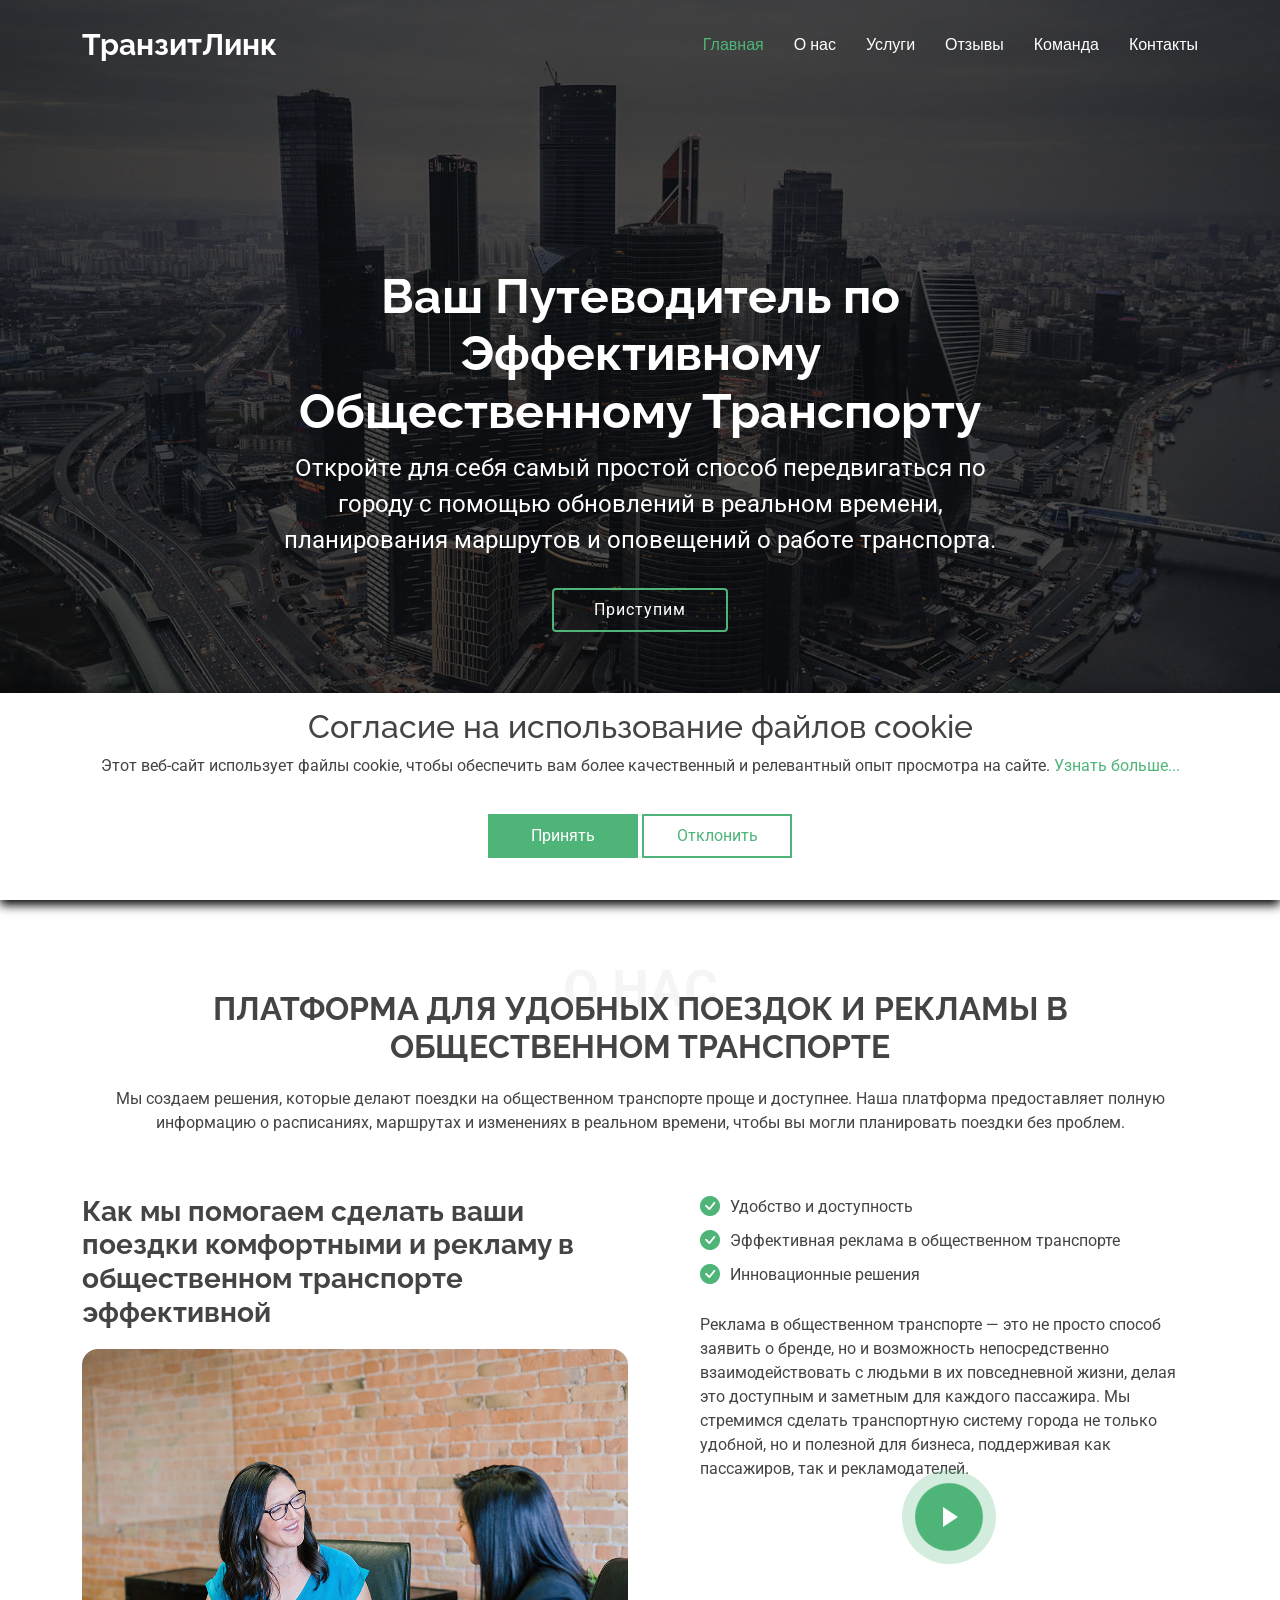
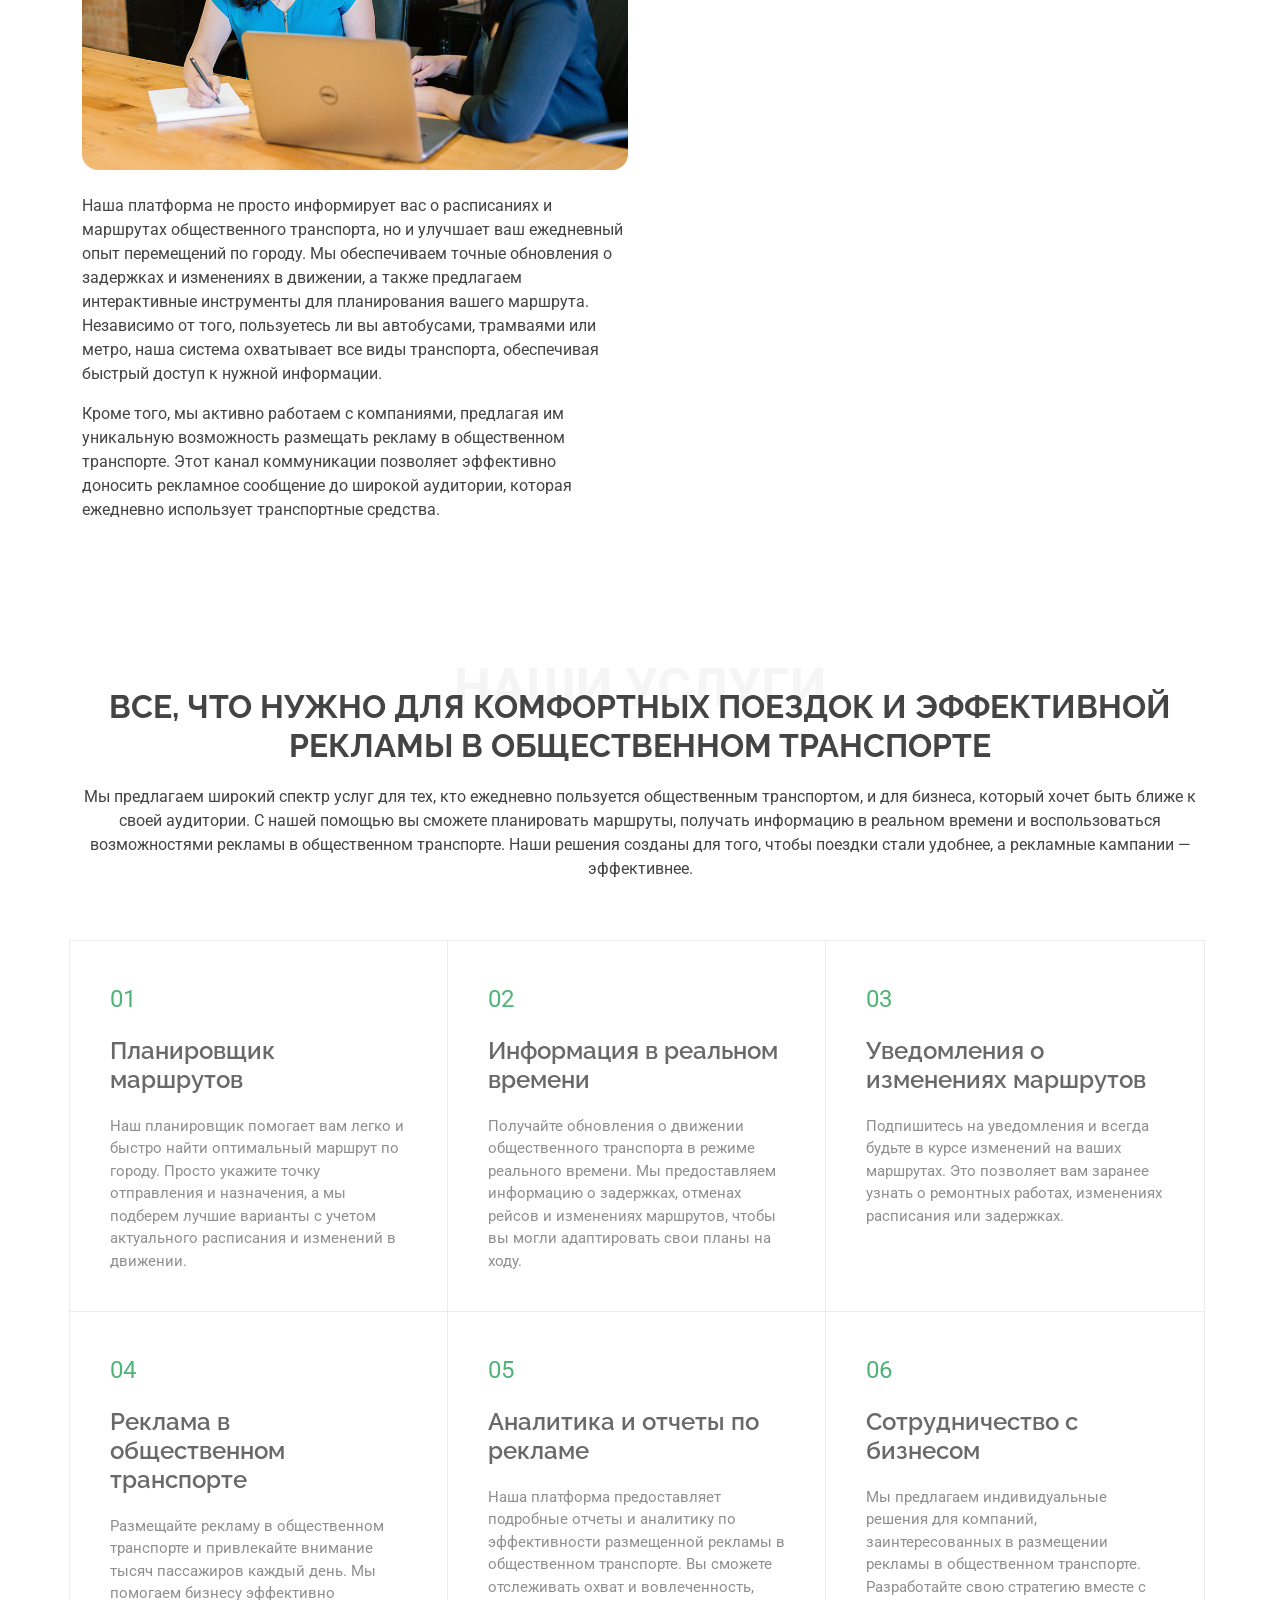
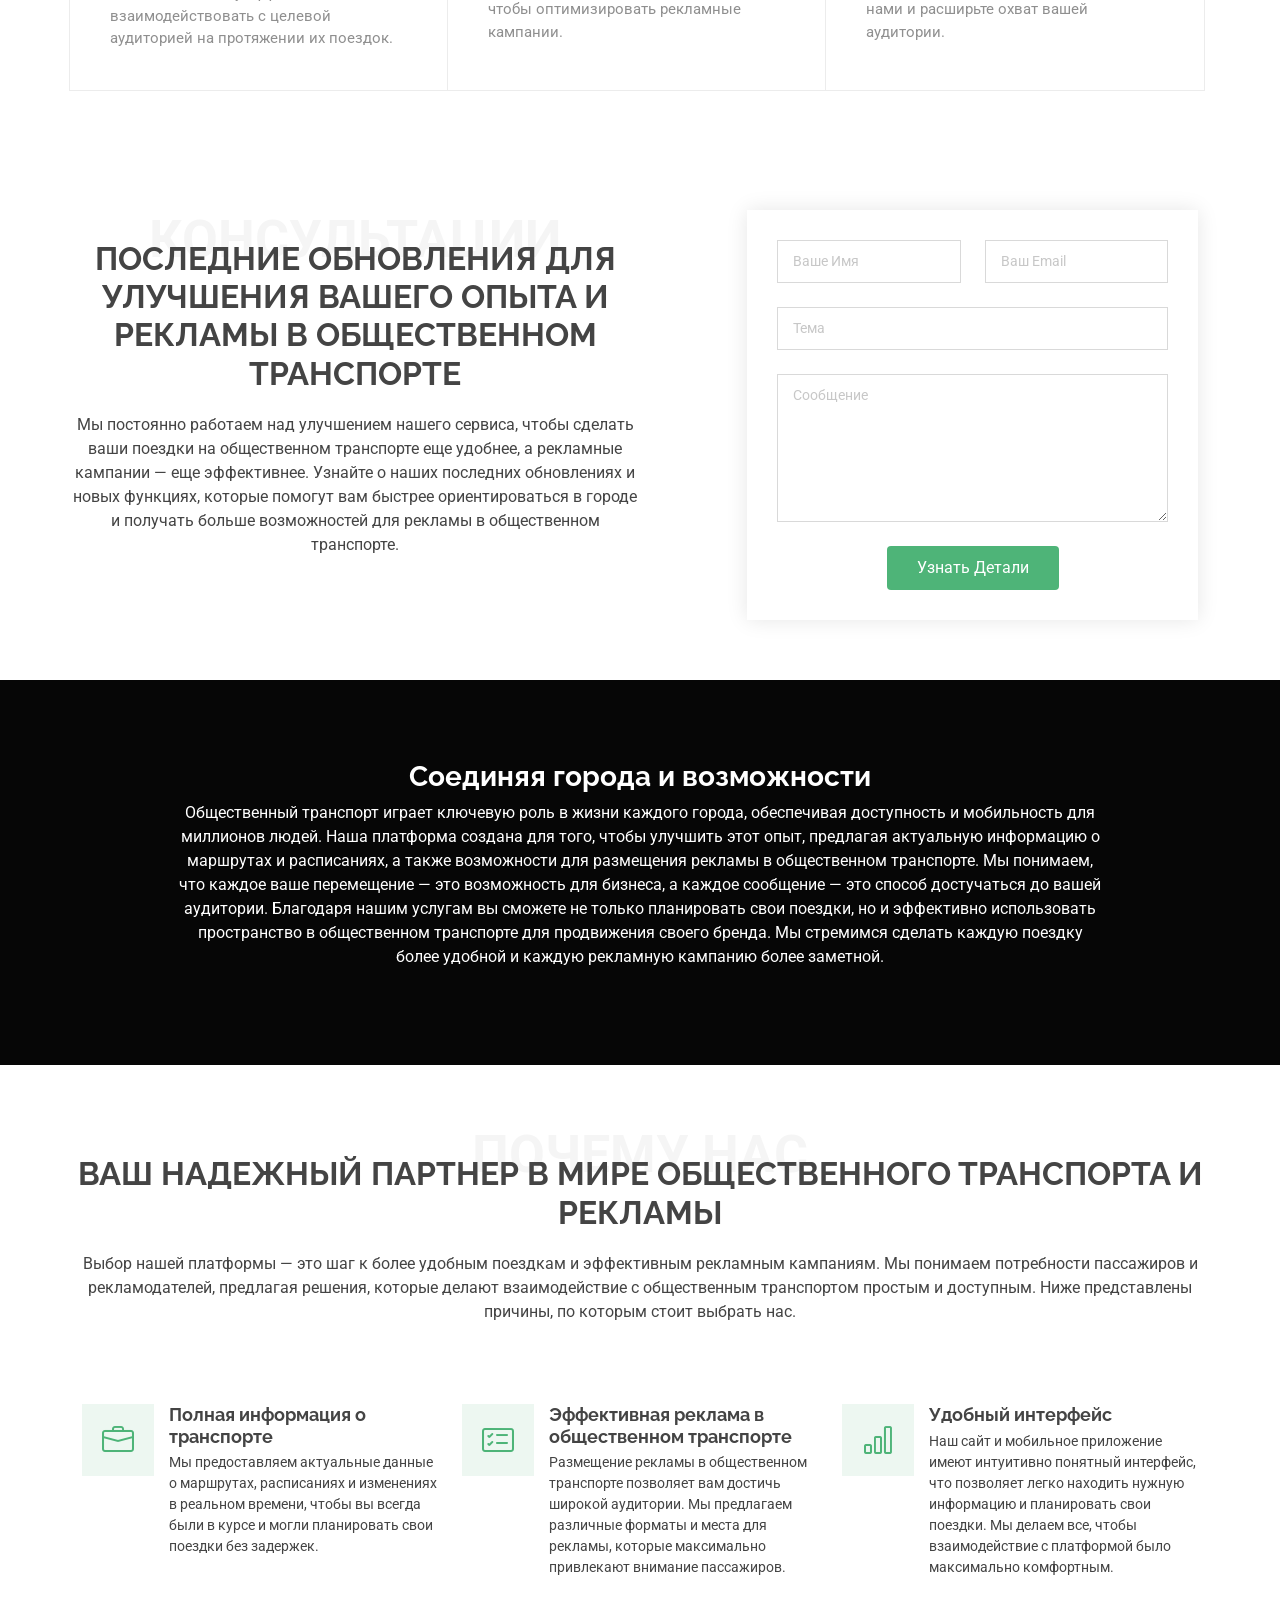
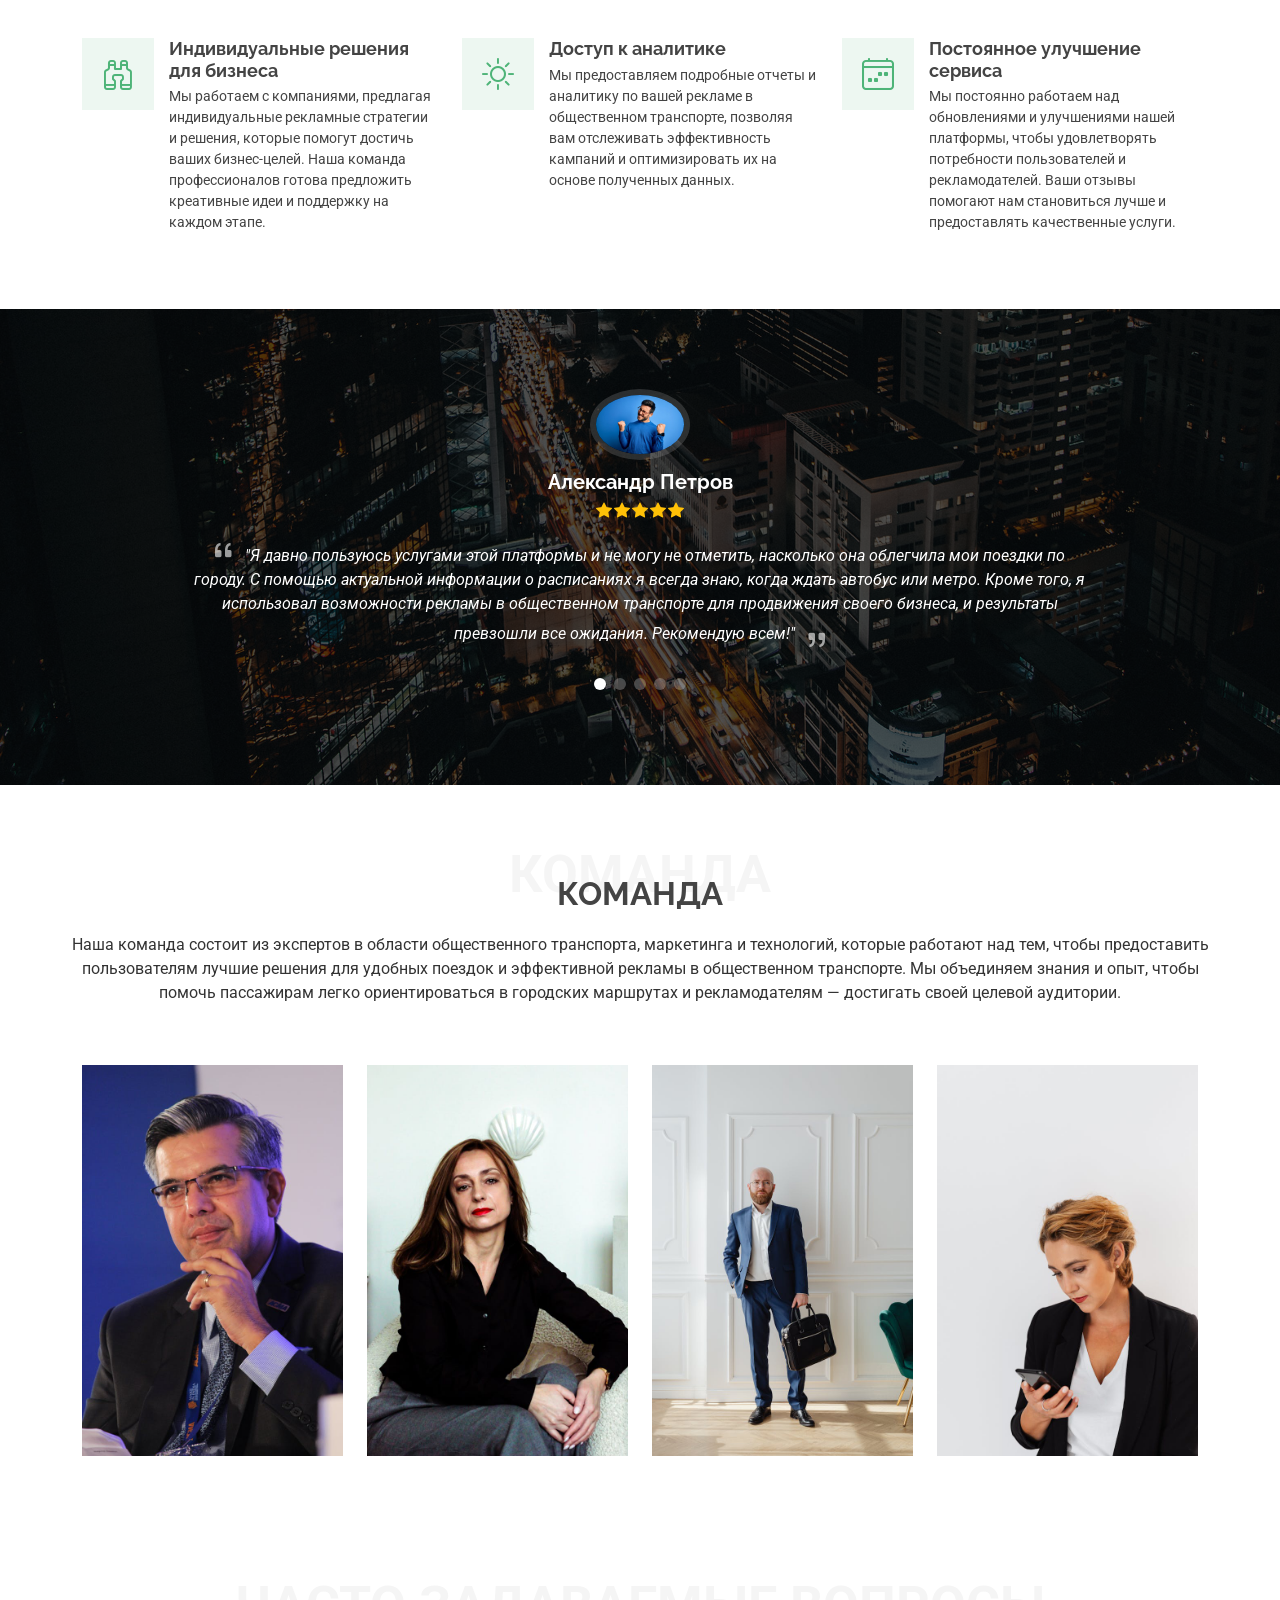
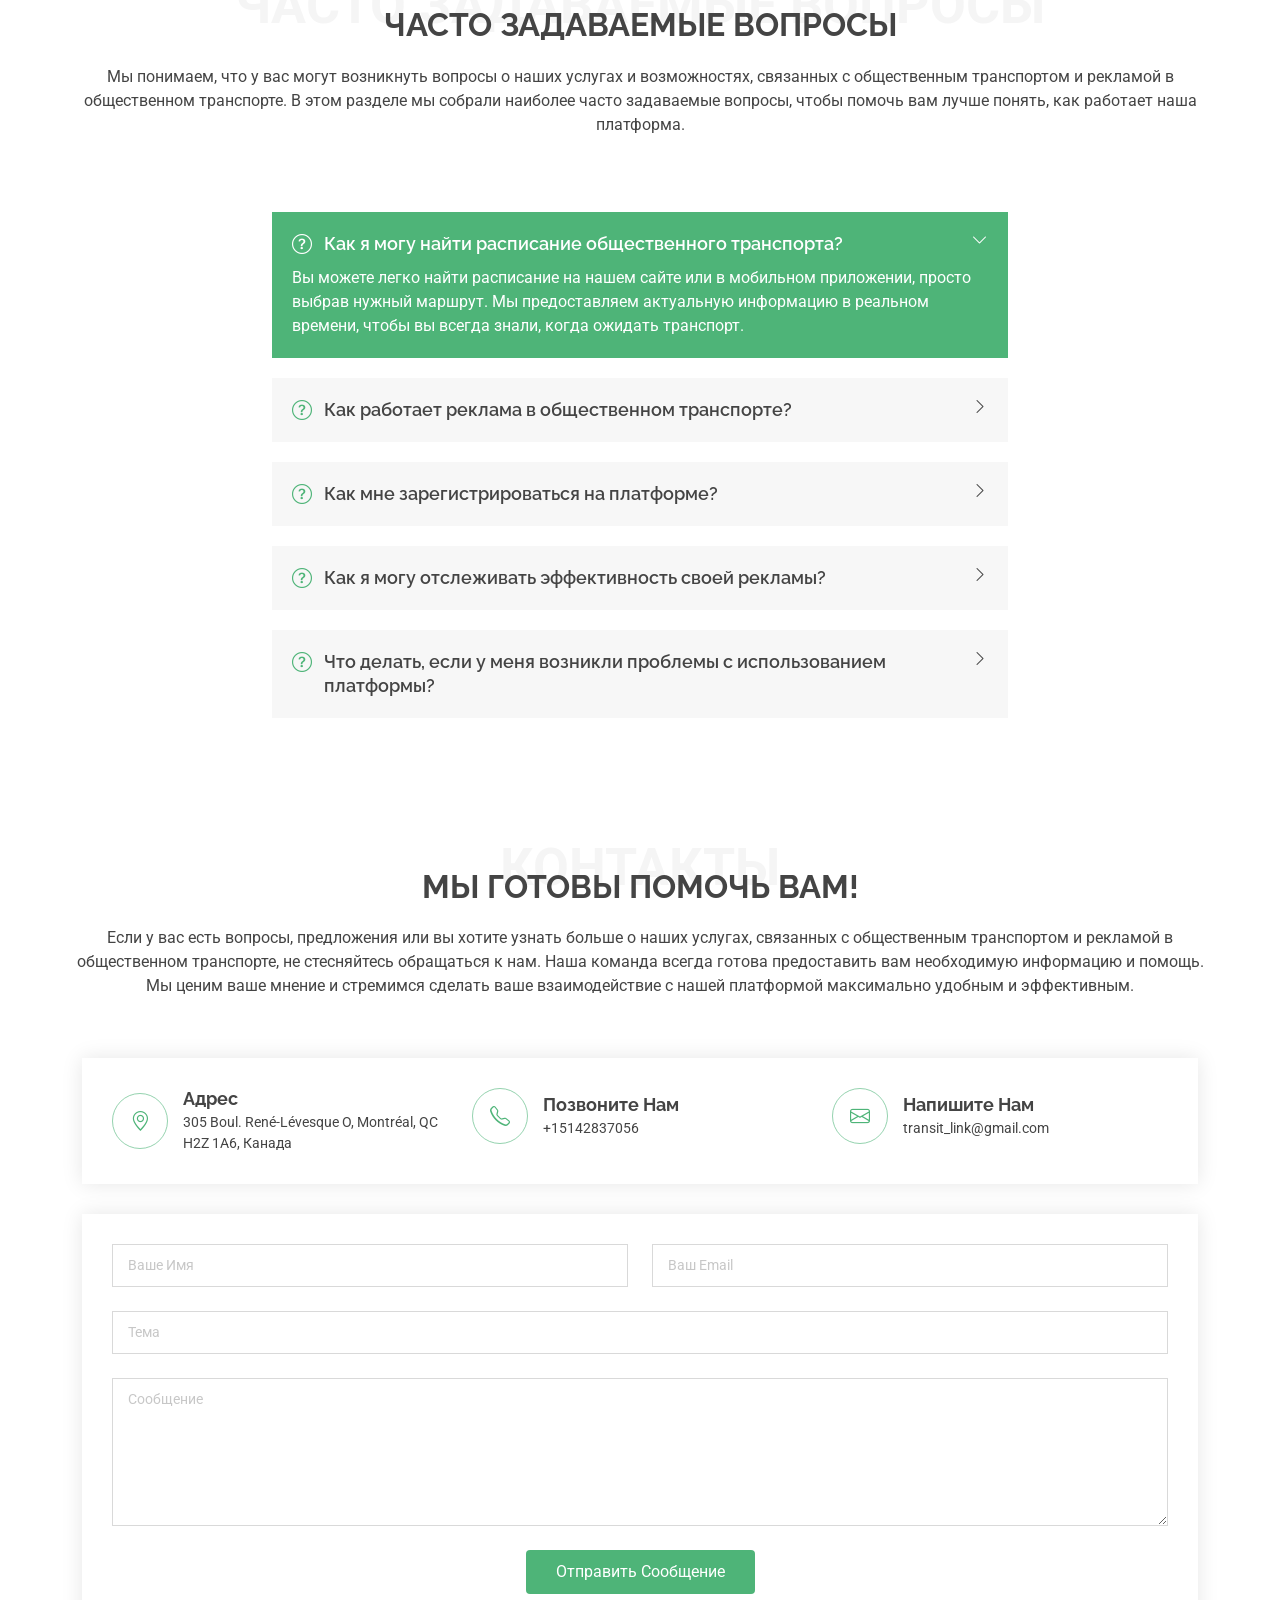
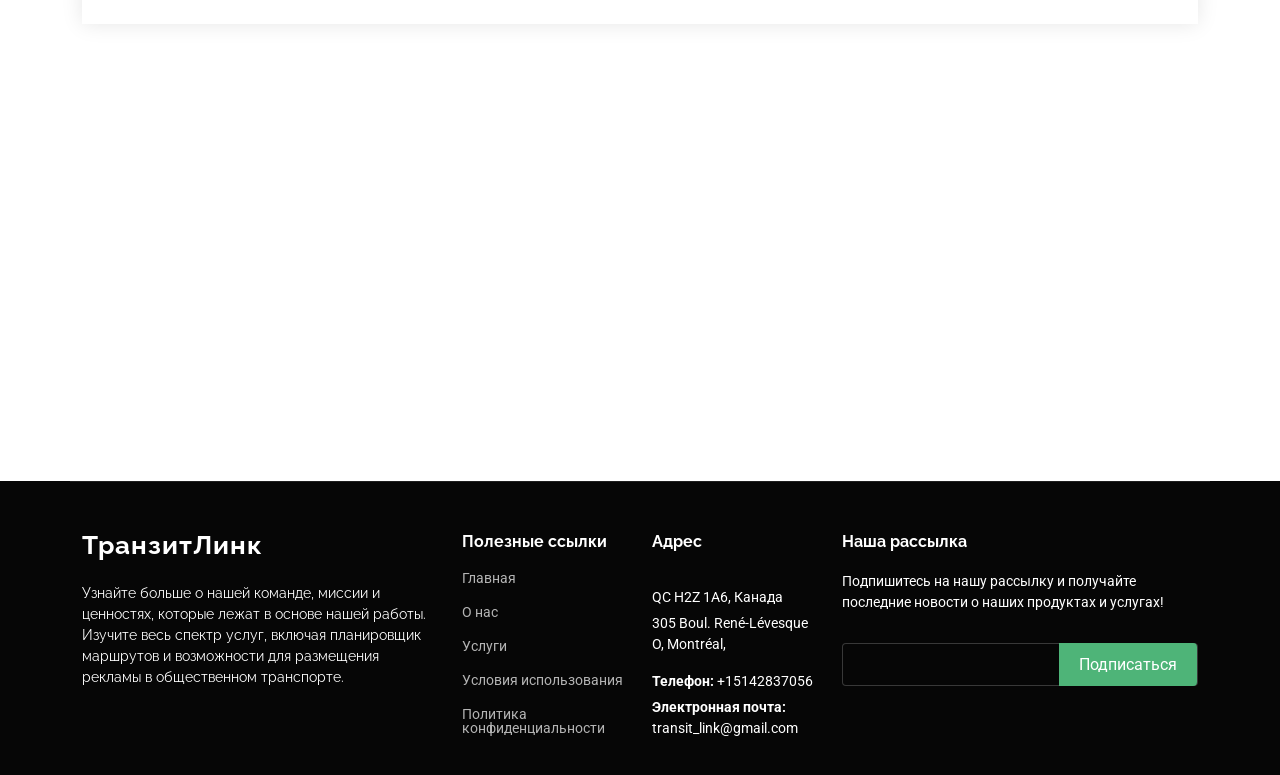
==== index.html @ cc1127ec "WIP" ====
<!DOCTYPE html>
<html lang="en">
    <head>
        <meta charset="utf-8" />
        <meta content="width=device-width, initial-scale=1.0" name="viewport" />
        <title>ТранзитЛинк</title>
        <meta name="description" content="" />
        <meta name="keywords" content="" />

        <!-- Favicons -->
        <link href="assets/img/favicon.png" rel="icon" />
        <link href="assets/img/apple-touch-icon.png" rel="apple-touch-icon" />

        <!-- Fonts -->
        <link href="https://fonts.googleapis.com" rel="preconnect" />
        <link href="https://fonts.gstatic.com" rel="preconnect" crossorigin />
        <link
            href="https://fonts.googleapis.com/css2?family=Roboto:ital,wght@0,100;0,300;0,400;0,500;0,700;0,900;1,100;1,300;1,400;1,500;1,700;1,900&family=Poppins:ital,wght@0,100;0,200;0,300;0,400;0,500;0,600;0,700;0,800;0,900;1,100;1,200;1,300;1,400;1,500;1,600;1,700;1,800;1,900&family=Raleway:ital,wght@0,100;0,200;0,300;0,400;0,500;0,600;0,700;0,800;0,900;1,100;1,200;1,300;1,400;1,500;1,600;1,700;1,800;1,900&display=swap"
            rel="stylesheet"
        />

        <!-- Vendor CSS Files -->
        <link
            href="assets/vendor/bootstrap/css/bootstrap.min.css"
            rel="stylesheet"
        />
        <link
            href="assets/vendor/bootstrap-icons/bootstrap-icons.css"
            rel="stylesheet"
        />
        <link href="assets/vendor/aos/aos.css" rel="stylesheet" />
        <link
            href="assets/vendor/glightbox/css/glightbox.min.css"
            rel="stylesheet"
        />
        <link
            href="assets/vendor/swiper/swiper-bundle.min.css"
            rel="stylesheet"
        />

        <!-- Main CSS File -->
        <link href="assets/css/main.css" rel="stylesheet" />
    </head>

    <body class="index-page">
        <header id="header" class="header d-flex align-items-center fixed-top">
            <div
                class="container-fluid container-xl position-relative d-flex align-items-center justify-content-between"
            >
                <a href="index.html" class="logo d-flex align-items-center">
                    <!-- Uncomment the line below if you also wish to use an image logo -->
                    <!-- <img src="assets/img/logo.png" alt=""> -->
                    <h1 class="sitename">ТранзитЛинк</h1>
                </a>

                <nav id="navmenu" class="navmenu">
                    <ul>
                        <li><a href="#hero" class="active">Главная</a></li>
                        <li><a href="#about">О нас</a></li>
                        <li><a href="#services">Услуги</a></li>
                        <li><a href="#testimonials">Отзывы</a></li>
                        <li><a href="#team">Команда</a></li>
                        <li><a href="#footer">Контакты</a></li>
                    </ul>
                    <i class="mobile-nav-toggle d-xl-none bi bi-list"></i>
                </nav>
            </div>
        </header>

        <main class="main">
            <!-- Hero Section -->
            <section id="hero" class="hero section dark-background">
                <img src="assets/img/hero-bg.jpg" alt="" data-aos="fade-in" />

                <div
                    class="container text-center"
                    data-aos="fade-up"
                    data-aos-delay="100"
                >
                    <div class="row justify-content-center">
                        <div class="col-lg-8">
                            <h2>
                                Ваш Путеводитель по Эффективному Общественному
                                Транспорту
                            </h2>
                            <p>
                                Откройте для себя самый простой способ
                                передвигаться по городу с помощью обновлений в
                                реальном времени, планирования маршрутов и
                                оповещений о работе транспорта.
                            </p>
                            <a href="#about" class="btn-get-started"
                                >Приступим</a
                            >
                        </div>
                    </div>
                </div>
            </section>
            <!-- /Hero Section -->

            <!-- About Section -->
            <section id="about" class="about section">
                <!-- Section Title -->
                <div class="container section-title" data-aos="fade-up">
                    <span class="description-title">О Нас</span>
                    <h2>
                        Платформа для удобных поездок и рекламы в общественном
                        транспорте
                    </h2>
                    <p>
                        Мы создаем решения, которые делают поездки на
                        общественном транспорте проще и доступнее. Наша
                        платформа предоставляет полную информацию о расписаниях,
                        маршрутах и изменениях в реальном времени, чтобы вы
                        могли планировать поездки без проблем.
                    </p>
                </div>
                <!-- End Section Title -->

                <div class="container">
                    <div class="row gy-4">
                        <div
                            class="col-lg-6"
                            data-aos="fade-up"
                            data-aos-delay="100"
                        >
                            <h3>
                                Как мы помогаем сделать ваши поездки комфортными
                                и рекламу в общественном транспорте эффективной
                            </h3>
                            <img
                                src="assets/img/about.jpg"
                                class="img-fluid rounded-4 mb-4"
                                alt=""
                            />
                            <p>
                                Наша платформа не просто информирует вас о
                                расписаниях и маршрутах общественного
                                транспорта, но и улучшает ваш ежедневный опыт
                                перемещений по городу. Мы обеспечиваем точные
                                обновления о задержках и изменениях в движении,
                                а также предлагаем интерактивные инструменты для
                                планирования вашего маршрута. Независимо от
                                того, пользуетесь ли вы автобусами, трамваями
                                или метро, наша система охватывает все виды
                                транспорта, обеспечивая быстрый доступ к нужной
                                информации.
                            </p>
                            <p>
                                Кроме того, мы активно работаем с компаниями,
                                предлагая им уникальную возможность размещать
                                рекламу в общественном транспорте. Этот канал
                                коммуникации позволяет эффективно доносить
                                рекламное сообщение до широкой аудитории,
                                которая ежедневно использует транспортные
                                средства.
                            </p>
                        </div>
                        <div
                            class="col-lg-6"
                            data-aos="fade-up"
                            data-aos-delay="250"
                        >
                            <div class="content ps-0 ps-lg-5">
                                <ul>
                                    <li>
                                        <i class="bi bi-check-circle-fill"></i>
                                        <span>Удобство и доступность </span>
                                    </li>
                                    <li>
                                        <i class="bi bi-check-circle-fill"></i>
                                        <span>
                                            Эффективная реклама в общественном
                                            транспорте
                                        </span>
                                    </li>
                                    <li>
                                        <i class="bi bi-check-circle-fill"></i>
                                        <span>Инновационные решения</span>
                                    </li>
                                </ul>
                                <p>
                                    Реклама в общественном транспорте — это не
                                    просто способ заявить о бренде, но и
                                    возможность непосредственно
                                    взаимодействовать с людьми в их повседневной
                                    жизни, делая это доступным и заметным для
                                    каждого пассажира. Мы стремимся сделать
                                    транспортную систему города не только
                                    удобной, но и полезной для бизнеса,
                                    поддерживая как пассажиров, так и
                                    рекламодателей.
                                </p>

                                <div class="position-relative mt-4">
                                    <img
                                        src="assets/img/about-2.jpg"
                                        class="img-fluid rounded-4"
                                        alt=""
                                    />
                                    <a
                                        href="https://www.youtube.com/embed/Q0G9BpP3N7g?si=OxvlJ_2SyZTdt-qA"
                                        class="glightbox pulsating-play-btn"
                                    ></a>
                                </div>
                            </div>
                        </div>
                    </div>
                </div>
            </section>
            <!-- /About Section -->

            <!-- Why Us Section -->
            <section id="why-us" class="why-us section">
                <!-- Section Title -->
                <div class="container section-title" data-aos="fade-up">
                    <span class="description-title">Наши услуги</span>
                    <h2>
                        Все, что нужно для комфортных поездок и эффективной
                        рекламы в общественном транспорте
                    </h2>
                    <p>
                        Мы предлагаем широкий спектр услуг для тех, кто
                        ежедневно пользуется общественным транспортом, и для
                        бизнеса, который хочет быть ближе к своей аудитории. С
                        нашей помощью вы сможете планировать маршруты, получать
                        информацию в реальном времени и воспользоваться
                        возможностями рекламы в общественном транспорте. Наши
                        решения созданы для того, чтобы поездки стали удобнее, а
                        рекламные кампании — эффективнее.
                    </p>
                </div>
                <!-- End Section Title -->
                <div class="container">
                    <div class="row no-gutters">
                        <div
                            class="col-lg-4 col-md-6 card"
                            data-aos="fade-up"
                            data-aos-delay="100"
                        >
                            <span>01</span>
                            <h4>Планировщик маршрутов</h4>
                            <p>
                                Наш планировщик помогает вам легко и быстро
                                найти оптимальный маршрут по городу. Просто
                                укажите точку отправления и назначения, а мы
                                подберем лучшие варианты с учетом актуального
                                расписания и изменений в движении.
                            </p>
                        </div>
                        <!-- End Card Item -->

                        <div
                            class="col-lg-4 col-md-6 card"
                            data-aos="fade-up"
                            data-aos-delay="200"
                        >
                            <span>02</span>
                            <h4>Информация в реальном времени</h4>
                            <p>
                                Получайте обновления о движении общественного
                                транспорта в режиме реального времени. Мы
                                предоставляем информацию о задержках, отменах
                                рейсов и изменениях маршрутов, чтобы вы могли
                                адаптировать свои планы на ходу.
                            </p>
                        </div>
                        <!-- End Card Item -->

                        <div
                            class="col-lg-4 col-md-6 card"
                            data-aos="fade-up"
                            data-aos-delay="300"
                        >
                            <span>03</span>
                            <h4>Уведомления о изменениях маршрутов</h4>
                            <p>
                                Подпишитесь на уведомления и всегда будьте в
                                курсе изменений на ваших маршрутах. Это
                                позволяет вам заранее узнать о ремонтных
                                работах, изменениях расписания или задержках.
                            </p>
                        </div>
                        <!-- End Card Item -->

                        <div
                            class="col-lg-4 col-md-6 card"
                            data-aos="fade-up"
                            data-aos-delay="400"
                        >
                            <span>04</span>
                            <h4>Реклама в общественном транспорте</h4>
                            <p>
                                Размещайте рекламу в общественном транспорте и
                                привлекайте внимание тысяч пассажиров каждый
                                день. Мы помогаем бизнесу эффективно
                                взаимодействовать с целевой аудиторией на
                                протяжении их поездок.
                            </p>
                        </div>
                        <!-- End Card Item -->

                        <div
                            class="col-lg-4 col-md-6 card"
                            data-aos="fade-up"
                            data-aos-delay="400"
                        >
                            <span>05</span>
                            <h4>Аналитика и отчеты по рекламе</h4>
                            <p>
                                Наша платформа предоставляет подробные отчеты и
                                аналитику по эффективности размещенной рекламы в
                                общественном транспорте. Вы сможете отслеживать
                                охват и вовлеченность, чтобы оптимизировать
                                рекламные кампании.
                            </p>
                        </div>
                        <!-- End Card Item -->

                        <div
                            class="col-lg-4 col-md-6 card"
                            data-aos="fade-up"
                            data-aos-delay="600"
                        >
                            <span>06</span>
                            <h4>Сотрудничество с бизнесом</h4>
                            <p>
                                Мы предлагаем индивидуальные решения для
                                компаний, заинтересованных в размещении рекламы
                                в общественном транспорте. Разработайте свою
                                стратегию вместе с нами и расширьте охват вашей
                                аудитории.
                            </p>
                        </div>
                        <!-- End Card Item -->
                    </div>
                </div>
            </section>
            <!-- /Why Us Section -->

            <!-- Consultation Section -->
            <section id="contact" class="contact section">
                <div class="container" data-aos="fade-up" data-aos-delay="100">
                    <div class="row" style="justify-content: space-between">
                        <!-- Section Title -->
                        <div class="section-title col-md-6" data-aos="fade-up">
                            <span class="description-title">Консультации</span>
                            <h2>
                                Последние обновления для улучшения вашего опыта
                                и рекламы в общественном транспорте
                            </h2>
                            <p>
                                Мы постоянно работаем над улучшением нашего
                                сервиса, чтобы сделать ваши поездки на
                                общественном транспорте еще удобнее, а рекламные
                                кампании — еще эффективнее. Узнайте о наших
                                последних обновлениях и новых функциях, которые
                                помогут вам быстрее ориентироваться в городе и
                                получать больше возможностей для рекламы в
                                общественном транспорте.
                            </p>
                        </div>
                        <div class="col-md-5">
                            <!-- End Section Title -->
                            <form
                                action="forms/contact.php"
                                method="post"
                                class="php-email-form"
                                data-aos="fade-up"
                                data-aos-delay="300"
                            >
                                <div class="row gy-4">
                                    <div class="col-md-6">
                                        <input
                                            type="text"
                                            name="name"
                                            class="form-control"
                                            placeholder="Ваше Имя"
                                            required=""
                                        />
                                    </div>

                                    <div class="col-md-6">
                                        <input
                                            type="email"
                                            class="form-control"
                                            name="email"
                                            placeholder="Ваш Email"
                                            required=""
                                            id="apply"
                                        />
                                        <div
                                            id="result1"
                                            style="color: red; font-size: 12px"
                                        ></div>
                                    </div>

                                    <div class="col-md-12">
                                        <input
                                            type="text"
                                            class="form-control"
                                            name="subject"
                                            placeholder="Тема"
                                            required=""
                                        />
                                    </div>

                                    <div class="col-md-12">
                                        <textarea
                                            class="form-control"
                                            name="message"
                                            rows="6"
                                            placeholder="Сообщение"
                                            required=""
                                        ></textarea>
                                    </div>

                                    <div class="col-md-12 text-center">
                                        <button
                                            type="submit"
                                            id="submit"
                                            onclick="sendApply()"
                                        >
                                            Узнать Детали
                                        </button>
                                    </div>
                                </div>
                            </form>
                            <!-- End Contact Form -->
                        </div>
                    </div>
                </div>
            </section>
            <!-- /Consultation Section -->

            <!-- Call To Action Section -->
            <section
                id="call-to-action"
                class="call-to-action section dark-background"
            >
                <img src="assets/img/cta-bg.jpg" alt="" />

                <div class="container">
                    <div
                        class="row justify-content-center"
                        data-aos="zoom-in"
                        data-aos-delay="100"
                    >
                        <div class="col-xl-10">
                            <div class="text-center">
                                <h3>Соединяя города и возможности</h3>
                                <p>
                                    Общественный транспорт играет ключевую роль
                                    в жизни каждого города, обеспечивая
                                    доступность и мобильность для миллионов
                                    людей. Наша платформа создана для того,
                                    чтобы улучшить этот опыт, предлагая
                                    актуальную информацию о маршрутах и
                                    расписаниях, а также возможности для
                                    размещения рекламы в общественном
                                    транспорте. Мы понимаем, что каждое ваше
                                    перемещение — это возможность для бизнеса, а
                                    каждое сообщение — это способ достучаться до
                                    вашей аудитории. Благодаря нашим услугам вы
                                    сможете не только планировать свои поездки,
                                    но и эффективно использовать пространство в
                                    общественном транспорте для продвижения
                                    своего бренда. Мы стремимся сделать каждую
                                    поездку более удобной и каждую рекламную
                                    кампанию более заметной.
                                </p>
                            </div>
                        </div>
                    </div>
                </div>
            </section>
            <!-- /Call To Action Section -->

            <!-- Services Section -->
            <section id="services" class="services section">
                <!-- Section Title -->
                <div class="container section-title" data-aos="fade-up">
                    <span class="description-title">Почему Нас</span>
                    <h2>
                        Ваш надежный партнер в мире общественного транспорта и
                        рекламы
                    </h2>
                    <p>
                        Выбор нашей платформы — это шаг к более удобным поездкам
                        и эффективным рекламным кампаниям. Мы понимаем
                        потребности пассажиров и рекламодателей, предлагая
                        решения, которые делают взаимодействие с общественным
                        транспортом простым и доступным. Ниже представлены
                        причины, по которым стоит выбрать нас.
                    </p>
                </div>
                <!-- End Section Title -->

                <div class="container">
                    <div class="row gy-4">
                        <div
                            class="col-xl-4 col-lg-6"
                            data-aos="fade-up"
                            data-aos-delay="100"
                        >
                            <div class="service-item d-flex">
                                <div class="icon flex-shrink-0">
                                    <i class="bi bi-briefcase"></i>
                                </div>
                                <div>
                                    <h4 class="title">
                                        <a class="stretched-link">
                                            Полная информация о транспорте</a
                                        >
                                    </h4>
                                    <p class="description">
                                        Мы предоставляем актуальные данные о
                                        маршрутах, расписаниях и изменениях в
                                        реальном времени, чтобы вы всегда были в
                                        курсе и могли планировать свои поездки
                                        без задержек.
                                    </p>
                                </div>
                            </div>
                        </div>
                        <!-- End Service Item -->

                        <div
                            class="col-xl-4 col-lg-6"
                            data-aos="fade-up"
                            data-aos-delay="200"
                        >
                            <div class="service-item d-flex">
                                <div class="icon flex-shrink-0">
                                    <i class="bi bi-card-checklist"></i>
                                </div>
                                <div>
                                    <h4 class="title">
                                        <a class="stretched-link">
                                            Эффективная реклама в общественном
                                            транспорте</a
                                        >
                                    </h4>
                                    <p class="description">
                                        Размещение рекламы в общественном
                                        транспорте позволяет вам достичь широкой
                                        аудитории. Мы предлагаем различные
                                        форматы и места для рекламы, которые
                                        максимально привлекают внимание
                                        пассажиров.
                                    </p>
                                </div>
                            </div>
                        </div>
                        <!-- End Service Item -->

                        <div
                            class="col-xl-4 col-lg-6"
                            data-aos="fade-up"
                            data-aos-delay="300"
                        >
                            <div class="service-item d-flex">
                                <div class="icon flex-shrink-0">
                                    <i class="bi bi-bar-chart"></i>
                                </div>
                                <div>
                                    <h4 class="title">
                                        <a class="stretched-link">
                                            Удобный интерфейс</a
                                        >
                                    </h4>
                                    <p class="description">
                                        Наш сайт и мобильное приложение имеют
                                        интуитивно понятный интерфейс, что
                                        позволяет легко находить нужную
                                        информацию и планировать свои поездки.
                                        Мы делаем все, чтобы взаимодействие с
                                        платформой было максимально комфортным.
                                    </p>
                                </div>
                            </div>
                        </div>
                        <!-- End Service Item -->

                        <div
                            class="col-xl-4 col-lg-6"
                            data-aos="fade-up"
                            data-aos-delay="400"
                        >
                            <div class="service-item d-flex">
                                <div class="icon flex-shrink-0">
                                    <i class="bi bi-binoculars"></i>
                                </div>
                                <div>
                                    <h4 class="title">
                                        <a class="stretched-link">
                                            Индивидуальные решения для
                                            бизнеса</a
                                        >
                                    </h4>
                                    <p class="description">
                                        Мы работаем с компаниями, предлагая
                                        индивидуальные рекламные стратегии и
                                        решения, которые помогут достичь ваших
                                        бизнес-целей. Наша команда
                                        профессионалов готова предложить
                                        креативные идеи и поддержку на каждом
                                        этапе.
                                    </p>
                                </div>
                            </div>
                        </div>
                        <!-- End Service Item -->

                        <div
                            class="col-xl-4 col-lg-6"
                            data-aos="fade-up"
                            data-aos-delay="500"
                        >
                            <div class="service-item d-flex">
                                <div class="icon flex-shrink-0">
                                    <i class="bi bi-brightness-high"></i>
                                </div>
                                <div>
                                    <h4 class="title">
                                        <a class="stretched-link">
                                            Доступ к аналитике</a
                                        >
                                    </h4>
                                    <p class="description">
                                        Мы предоставляем подробные отчеты и
                                        аналитику по вашей рекламе в
                                        общественном транспорте, позволяя вам
                                        отслеживать эффективность кампаний и
                                        оптимизировать их на основе полученных
                                        данных.
                                    </p>
                                </div>
                            </div>
                        </div>
                        <!-- End Service Item -->

                        <div
                            class="col-xl-4 col-lg-6"
                            data-aos="fade-up"
                            data-aos-delay="600"
                        >
                            <div class="service-item d-flex">
                                <div class="icon flex-shrink-0">
                                    <i class="bi bi-calendar4-week"></i>
                                </div>
                                <div>
                                    <h4 class="title">
                                        <a class="stretched-link">
                                            Постоянное улучшение сервиса</a
                                        >
                                    </h4>
                                    <p class="description">
                                        Мы постоянно работаем над обновлениями и
                                        улучшениями нашей платформы, чтобы
                                        удовлетворять потребности пользователей
                                        и рекламодателей. Ваши отзывы помогают
                                        нам становиться лучше и предоставлять
                                        качественные услуги.
                                    </p>
                                </div>
                            </div>
                        </div>
                        <!-- End Service Item -->
                    </div>
                </div>
            </section>
            <!-- /Services Section -->

            <!-- Testimonials Section -->
            <section
                id="testimonials"
                class="testimonials section dark-background"
            >
                <img
                    src="assets/img/testimonials-bg.jpg"
                    class="testimonials-bg"
                    alt=""
                />

                <div class="container" data-aos="fade-up" data-aos-delay="100">
                    <div class="swiper init-swiper">
                        <script type="application/json" class="swiper-config">
                            {
                                "loop": true,
                                "speed": 600,
                                "autoplay": {
                                    "delay": 5000
                                },
                                "slidesPerView": "auto",
                                "pagination": {
                                    "el": ".swiper-pagination",
                                    "type": "bullets",
                                    "clickable": true
                                }
                            }
                        </script>
                        <div class="swiper-wrapper">
                            <div class="swiper-slide">
                                <div class="testimonial-item">
                                    <img
                                        src="assets/img/testimonials/testimonials-1.jpg"
                                        class="testimonial-img"
                                        alt=""
                                    />
                                    <h3>Александр Петров</h3>
                                    <div class="stars">
                                        <i class="bi bi-star-fill"></i
                                        ><i class="bi bi-star-fill"></i
                                        ><i class="bi bi-star-fill"></i
                                        ><i class="bi bi-star-fill"></i
                                        ><i class="bi bi-star-fill"></i>
                                    </div>
                                    <p>
                                        <i
                                            class="bi bi-quote quote-icon-left"
                                        ></i>
                                        <span>
                                            "Я давно пользуюсь услугами этой
                                            платформы и не могу не отметить,
                                            насколько она облегчила мои поездки
                                            по городу. С помощью актуальной
                                            информации о расписаниях я всегда
                                            знаю, когда ждать автобус или метро.
                                            Кроме того, я использовал
                                            возможности рекламы в общественном
                                            транспорте для продвижения своего
                                            бизнеса, и результаты превзошли все
                                            ожидания. Рекомендую всем!"
                                        </span>
                                        <i
                                            class="bi bi-quote quote-icon-right"
                                        ></i>
                                    </p>
                                </div>
                            </div>
                            <!-- End testimonial item -->

                            <div class="swiper-slide">
                                <div class="testimonial-item">
                                    <img
                                        src="assets/img/testimonials/testimonials-2.jpg"
                                        class="testimonial-img"
                                        alt=""
                                    />
                                    <h3>Екатерина Смирнова</h3>
                                    <div class="stars">
                                        <i class="bi bi-star-fill"></i
                                        ><i class="bi bi-star-fill"></i
                                        ><i class="bi bi-star-fill"></i
                                        ><i class="bi bi-star-fill"></i
                                        ><i class="bi bi-star-fill"></i>
                                    </div>
                                    <p>
                                        <i
                                            class="bi bi-quote quote-icon-left"
                                        ></i>
                                        <span>
                                            "Как постоянный пассажир, я ценю,
                                            что здесь можно найти информацию о
                                            всех маршрутах и изменениях в
                                            реальном времени. Это действительно
                                            удобно! Я также заинтересовалась
                                            рекламой в общественном транспорте,
                                            и команда помогла мне разработать
                                            эффективную стратегию. Очень
                                            довольна сотрудничеством!"
                                        </span>
                                        <i
                                            class="bi bi-quote quote-icon-right"
                                        ></i>
                                    </p>
                                </div>
                            </div>
                            <!-- End testimonial item -->

                            <div class="swiper-slide">
                                <div class="testimonial-item">
                                    <img
                                        src="assets/img/testimonials/testimonials-3.jpg"
                                        class="testimonial-img"
                                        alt=""
                                    />
                                    <h3>Дмитрий Иванов</h3>
                                    <div class="stars">
                                        <i class="bi bi-star-fill"></i
                                        ><i class="bi bi-star-fill"></i
                                        ><i class="bi bi-star-fill"></i
                                        ><i class="bi bi-star-fill"></i
                                        ><i class="bi bi-star-fill"></i>
                                    </div>
                                    <p>
                                        <i
                                            class="bi bi-quote quote-icon-left"
                                        ></i>
                                        <span>
                                            "Пользуюсь услугами этой платформы
                                            уже несколько месяцев и каждый раз
                                            остаюсь довольным. Информация
                                            обновляется быстро, что позволяет
                                            мне планировать свои поездки. Я
                                            также разместил рекламу в
                                            общественном транспорте, и она
                                            привлекла много новых клиентов.
                                            Отличный сервис!"
                                        </span>
                                        <i
                                            class="bi bi-quote quote-icon-right"
                                        ></i>
                                    </p>
                                </div>
                            </div>
                            <!-- End testimonial item -->

                            <div class="swiper-slide">
                                <div class="testimonial-item">
                                    <img
                                        src="assets/img/testimonials/testimonials-4.jpg"
                                        class="testimonial-img"
                                        alt=""
                                    />
                                    <h3>Мария Ковалёва</h3>
                                    <div class="stars">
                                        <i class="bi bi-star-fill"></i
                                        ><i class="bi bi-star-fill"></i
                                        ><i class="bi bi-star-fill"></i
                                        ><i class="bi bi-star-fill"></i
                                        ><i class="bi bi-star-fill"></i>
                                    </div>
                                    <p>
                                        <i
                                            class="bi bi-quote quote-icon-left"
                                        ></i>
                                        <span>
                                            "Это просто находка для меня!
                                            Наконец-то есть возможность получать
                                            все данные о транспорте в одном
                                            месте. Я часто перемещаюсь по
                                            городу, и эта платформа значительно
                                            упростила мои поездки. Более того,
                                            реклама в общественном транспорте
                                            оказалась эффективным способом
                                            достичь целевой аудитории. Спасибо
                                            за отличную работу!"
                                        </span>
                                        <i
                                            class="bi bi-quote quote-icon-right"
                                        ></i>
                                    </p>
                                </div>
                            </div>
                            <!-- End testimonial item -->

                            <div class="swiper-slide">
                                <div class="testimonial-item">
                                    <img
                                        src="assets/img/testimonials/testimonials-5.jpg"
                                        class="testimonial-img"
                                        alt=""
                                    />
                                    <h3>Сергей Федоров</h3>
                                    <div class="stars">
                                        <i class="bi bi-star-fill"></i
                                        ><i class="bi bi-star-fill"></i
                                        ><i class="bi bi-star-fill"></i
                                        ><i class="bi bi-star-fill"></i
                                        ><i class="bi bi-star-fill"></i>
                                    </div>
                                    <p>
                                        <i
                                            class="bi bi-quote quote-icon-left"
                                        ></i>
                                        <span>
                                            "Я работаю в сфере маркетинга и
                                            искал эффективные способы рекламы
                                            для своего клиента. Обнаружил
                                            возможность размещения рекламы в
                                            общественном транспорте и решил
                                            попробовать. Результаты были
                                            впечатляющими: увеличился поток
                                            клиентов, и стоимость оказалась
                                            вполне приемлемой. Очень рад, что
                                            нашел эту платформу!"</span
                                        >
                                        <i
                                            class="bi bi-quote quote-icon-right"
                                        ></i>
                                    </p>
                                </div>
                            </div>
                            <!-- End testimonial item -->
                        </div>
                        <div class="swiper-pagination"></div>
                    </div>
                </div>
            </section>
            <!-- /Testimonials Section -->

            <!-- Team Section -->
            <section id="team" class="team section">
                <!-- Section Title -->
                <div class="container section-title" data-aos="fade-up">
                    <span class="description-title">Команда</span>
                    <h2>Команда</h2>
                    <p style="color: #333">
                        Наша команда состоит из экспертов в области
                        общественного транспорта, маркетинга и технологий,
                        которые работают над тем, чтобы предоставить
                        пользователям лучшие решения для удобных поездок и
                        эффективной рекламы в общественном транспорте. Мы
                        объединяем знания и опыт, чтобы помочь пассажирам легко
                        ориентироваться в городских маршрутах и рекламодателям —
                        достигать своей целевой аудитории.
                    </p>
                </div>
                <!-- End Section Title -->

                <div class="container">
                    <div class="row gy-4">
                        <div
                            class="col-xl-3 col-lg-4 col-md-6"
                            data-aos="fade-up"
                            data-aos-delay="100"
                        >
                            <div class="member">
                                <img
                                    src="assets/img/team/team-1.jpg"
                                    class="img-fluid"
                                    alt=""
                                />
                                <div class="member-info">
                                    <div class="member-info-content">
                                        <h4>Игорь Сидоров</h4>
                                        <span>Специалист по маркетингу</span>
                                    </div>
                                </div>
                            </div>
                        </div>
                        <!-- End Team Member -->

                        <div
                            class="col-xl-3 col-lg-4 col-md-6"
                            data-aos="fade-up"
                            data-aos-delay="200"
                        >
                            <div class="member">
                                <img
                                    src="assets/img/team/team-2.jpg"
                                    class="img-fluid"
                                    alt=""
                                />
                                <div class="member-info">
                                    <div class="member-info-content">
                                        <h4>Марина Кузнецова</h4>
                                        <span>Аналитик данных</span>
                                    </div>
                                </div>
                            </div>
                        </div>
                        <!-- End Team Member -->

                        <div
                            class="col-xl-3 col-lg-4 col-md-6"
                            data-aos="fade-up"
                            data-aos-delay="300"
                        >
                            <div class="member">
                                <img
                                    src="assets/img/team/team-3.jpg"
                                    class="img-fluid"
                                    alt=""
                                />
                                <div class="member-info">
                                    <div class="member-info-content">
                                        <h4>Павел Новиков</h4>
                                        <span>Разработчик</span>
                                    </div>
                                </div>
                            </div>
                        </div>
                        <!-- End Team Member -->

                        <div
                            class="col-xl-3 col-lg-4 col-md-6"
                            data-aos="fade-up"
                            data-aos-delay="400"
                        >
                            <div class="member">
                                <img
                                    src="assets/img/team/team-4.jpg"
                                    class="img-fluid"
                                    alt=""
                                />
                                <div class="member-info">
                                    <div class="member-info-content">
                                        <h4>Анна Васильева</h4>
                                        <span>Менеджер по продукту</span>
                                    </div>
                                </div>
                            </div>
                        </div>
                        <!-- End Team Member -->
                    </div>
                </div>
            </section>
            <!-- /Team Section -->

            <!-- Faq Section -->
            <section id="faq" class="faq section">
                <!-- Section Title -->
                <div class="container section-title" data-aos="fade-up">
                    <span class="description-title"
                        >Часто Задаваемые Вопросы</span
                    >
                    <h2>Часто Задаваемые Вопросы</h2>
                    <p>
                        Мы понимаем, что у вас могут возникнуть вопросы о наших
                        услугах и возможностях, связанных с общественным
                        транспортом и рекламой в общественном транспорте. В этом
                        разделе мы собрали наиболее часто задаваемые вопросы,
                        чтобы помочь вам лучше понять, как работает наша
                        платформа.
                    </p>
                </div>
                <!-- End Section Title -->

                <div class="container">
                    <div class="row justify-content-center">
                        <div class="col-lg-8">
                            <div class="faq-container">
                                <div
                                    class="faq-item faq-active"
                                    data-aos="fade-up"
                                    data-aos-delay="200"
                                >
                                    <i
                                        class="faq-icon bi bi-question-circle"
                                    ></i>
                                    <h3>
                                        Как я могу найти расписание
                                        общественного транспорта?
                                    </h3>
                                    <div class="faq-content">
                                        <p>
                                            Вы можете легко найти расписание на
                                            нашем сайте или в мобильном
                                            приложении, просто выбрав нужный
                                            маршрут. Мы предоставляем актуальную
                                            информацию в реальном времени, чтобы
                                            вы всегда знали, когда ожидать
                                            транспорт.
                                        </p>
                                    </div>
                                    <i
                                        class="faq-toggle bi bi-chevron-right"
                                    ></i>
                                </div>
                                <!-- End Faq item-->

                                <div
                                    class="faq-item"
                                    data-aos="fade-up"
                                    data-aos-delay="300"
                                >
                                    <i
                                        class="faq-icon bi bi-question-circle"
                                    ></i>
                                    <h3>
                                        Как работает реклама в общественном
                                        транспорте?
                                    </h3>
                                    <div class="faq-content">
                                        <p>
                                            Реклама в общественном транспорте
                                            позволяет вам размещать свои
                                            объявления на автобусах, трамваях и
                                            в метрополитене. Мы предлагаем
                                            различные форматы рекламы, чтобы вы
                                            могли эффективно достигать своей
                                            целевой аудитории.
                                        </p>
                                    </div>
                                    <i
                                        class="faq-toggle bi bi-chevron-right"
                                    ></i>
                                </div>
                                <!-- End Faq item-->

                                <div
                                    class="faq-item"
                                    data-aos="fade-up"
                                    data-aos-delay="400"
                                >
                                    <i
                                        class="faq-icon bi bi-question-circle"
                                    ></i>
                                    <h3>
                                        Как мне зарегистрироваться на платформе?
                                    </h3>
                                    <div class="faq-content">
                                        <p>
                                            Регистрация на нашей платформе
                                            проста. Вам нужно заполнить форму на
                                            сайте, указав свои контактные
                                            данные. После этого вы получите
                                            доступ ко всем нашим услугам.
                                        </p>
                                    </div>
                                    <i
                                        class="faq-toggle bi bi-chevron-right"
                                    ></i>
                                </div>
                                <!-- End Faq item-->

                                <div
                                    class="faq-item"
                                    data-aos="fade-up"
                                    data-aos-delay="500"
                                >
                                    <i
                                        class="faq-icon bi bi-question-circle"
                                    ></i>
                                    <h3>
                                        Как я могу отслеживать эффективность
                                        своей рекламы?
                                    </h3>
                                    <div class="faq-content">
                                        <p>
                                            Мы предоставляем аналитические
                                            отчеты, которые показывают охват и
                                            вовлеченность вашей рекламы в
                                            общественном транспорте. Это поможет
                                            вам понять, насколько успешной
                                            является ваша рекламная кампания.
                                        </p>
                                    </div>
                                    <i
                                        class="faq-toggle bi bi-chevron-right"
                                    ></i>
                                </div>
                                <!-- End Faq item-->

                                <div
                                    class="faq-item"
                                    data-aos="fade-up"
                                    data-aos-delay="600"
                                >
                                    <i
                                        class="faq-icon bi bi-question-circle"
                                    ></i>
                                    <h3>
                                        Что делать, если у меня возникли
                                        проблемы с использованием платформы?
                                    </h3>
                                    <div class="faq-content">
                                        <p>
                                            Если у вас возникли проблемы, вы
                                            можете обратиться в нашу службу
                                            поддержки через контактную форму на
                                            сайте. Мы оперативно ответим на ваши
                                            вопросы и поможем решить любые
                                            возникшие трудности.
                                        </p>
                                    </div>
                                    <i
                                        class="faq-toggle bi bi-chevron-right"
                                    ></i>
                                </div>
                                <!-- End Faq item-->
                            </div>
                        </div>
                    </div>
                </div>
            </section>
            <!-- /Faq Section -->

            <!-- Contact Section -->
            <section
                id="contact"
                class="contact section"
                style="padding-bottom: 0px"
            >
                <!-- Section Title -->
                <div class="container section-title" data-aos="fade-up">
                    <span class="description-title">Контакты</span>
                    <h2>Мы готовы помочь вам!</h2>
                    <p>
                        Если у вас есть вопросы, предложения или вы хотите
                        узнать больше о наших услугах, связанных с общественным
                        транспортом и рекламой в общественном транспорте, не
                        стесняйтесь обращаться к нам. Наша команда всегда готова
                        предоставить вам необходимую информацию и помощь. Мы
                        ценим ваше мнение и стремимся сделать ваше
                        взаимодействие с нашей платформой максимально удобным и
                        эффективным.
                    </p>
                </div>
                <!-- End Section Title -->

                <div class="container" data-aos="fade-up" data-aos-delay="100">
                    <div
                        class="info-wrap"
                        data-aos="fade-up"
                        data-aos-delay="200"
                    >
                        <div class="row gy-5">
                            <div class="col-lg-4">
                                <div
                                    class="info-item d-flex align-items-center"
                                >
                                    <i class="bi bi-geo-alt flex-shrink-0"></i>
                                    <div>
                                        <h3>Адрес</h3>
                                        <p>
                                            305 Boul. René-Lévesque O, Montréal,
                                            QC H2Z 1A6, Канада
                                        </p>
                                    </div>
                                </div>
                            </div>
                            <!-- End Info Item -->

                            <div class="col-lg-4">
                                <div
                                    class="info-item d-flex align-items-center"
                                >
                                    <i
                                        class="bi bi-telephone flex-shrink-0"
                                    ></i>
                                    <div>
                                        <h3>Позвоните Нам</h3>
                                        <p>+15142837056</p>
                                    </div>
                                </div>
                            </div>
                            <!-- End Info Item -->

                            <div class="col-lg-4">
                                <div
                                    class="info-item d-flex align-items-center"
                                >
                                    <i class="bi bi-envelope flex-shrink-0"></i>
                                    <div>
                                        <h3>Напишите Нам</h3>
                                        <p>transit_link@gmail.com</p>
                                    </div>
                                </div>
                            </div>
                            <!-- End Info Item -->
                        </div>
                    </div>

                    <form
                        action="forms/contact.php"
                        method="post"
                        class="php-email-form"
                        data-aos="fade-up"
                        data-aos-delay="300"
                    >
                        <div class="row gy-4">
                            <div class="col-md-6">
                                <input
                                    type="text"
                                    name="name"
                                    class="form-control"
                                    placeholder="Ваше Имя"
                                    required=""
                                />
                            </div>

                            <div class="col-md-6">
                                <input
                                    type="email"
                                    class="form-control"
                                    name="email"
                                    placeholder="Ваш Email"
                                    required=""
                                    id="email"
                                />
                                <div
                                    id="result"
                                    style="color: red; font-size: 12px"
                                ></div>
                            </div>

                            <div class="col-md-12">
                                <input
                                    type="text"
                                    class="form-control"
                                    name="subject"
                                    placeholder="Тема"
                                    required=""
                                />
                            </div>

                            <div class="col-md-12">
                                <textarea
                                    class="form-control"
                                    name="message"
                                    rows="6"
                                    placeholder="Сообщение"
                                    required=""
                                ></textarea>
                            </div>

                            <div class="col-md-12 text-center">
                                <button
                                    type="submit"
                                    id="submit"
                                    onclick="sendForm()"
                                >
                                    Отправить Сообщение
                                </button>
                            </div>
                        </div>
                    </form>

                    <!-- End Contact Form -->
                </div>
                <iframe
                    src="https://www.google.com/maps/embed?pb=!1m18!1m12!1m3!1d243635.15475020625!2d-79.56711159006346!3d43.804726044412185!2m3!1f0!2f0!3f0!3m2!1i1024!2i768!4f13.1!3m3!1m2!1s0x4cc91a44a78c13f1%3A0xa62e90e9bb8fbde0!2sMaritime%20Transport%20-%20Transport%20Canada!5e0!3m2!1suk!2sua!4v1727344614050!5m2!1suk!2sua"
                    width="100%"
                    height="450"
                    style="border: 0"
                    allowfullscreen=""
                    loading="lazy"
                    referrerpolicy="no-referrer-when-downgrade"
                ></iframe>
            </section>
            <!-- /Contact Section -->
        </main>

        <footer id="footer" class="footer dark-background">
            <div class="container footer-top">
                <div class="row gy-4">
                    <div class="col-lg-4 col-md-6 footer-about">
                        <a
                            href="index.html"
                            class="logo d-flex align-items-center"
                        >
                            <span class="sitename">ТранзитЛинк</span>
                        </a>

                        <p>
                            Узнайте больше о нашей команде, миссии и ценностях,
                            которые лежат в основе нашей работы. Изучите весь
                            спектр услуг, включая планировщик маршрутов и
                            возможности для размещения рекламы в общественном
                            транспорте.
                        </p>
                    </div>

                    <div class="col-lg-2 col-md-3 footer-links">
                        <h4>Полезные ссылки</h4>
                        <ul>
                            <li><a href="index.html#hero">Главная</a></li>
                            <li><a href="index.html#about">О нас</a></li>
                            <li><a href="index.html#services">Услуги</a></li>
                            <li>
                                <a href="terms-of-use.html"
                                    >Условия использования</a
                                >
                            </li>
                            <li>
                                <a href="privacy-policy.html"
                                    >Политика конфиденциальности</a
                                >
                            </li>
                        </ul>
                    </div>

                    <div class="col-lg-2 col-md-3 footer-links">
                        <h4>Адрес</h4>
                        <div class="footer-contact pt-3">
                            <p>QC H2Z 1A6, Канада</p>
                            <p>305 Boul. René-Lévesque O, Montréal,</p>
                            <p class="mt-3">
                                <strong>Телефон:</strong>
                                <span>+15142837056</span>
                            </p>
                            <p>
                                <strong>Электронная почта:</strong>
                                <span>transit_link@gmail.com</span>
                            </p>
                        </div>
                    </div>

                    <div class="col-lg-4 col-md-12 footer-newsletter">
                        <h4>Наша рассылка</h4>
                        <p>
                            Подпишитесь на нашу рассылку и получайте последние
                            новости о наших продуктах и услугах!
                        </p>
                        <div class="newsletter-form">
                            <input
                                type="email"
                                name="email"
                                id="newsletter"
                            /><input
                                type="submit"
                                id="submit"
                                onclick="subscribe()"
                                value="Подписаться"
                            />
                        </div>
                        <div
                            id="validation"
                            style="color: red; font-size: 12px"
                        ></div>
                    </div>
                </div>
            </div>
        </footer>

        <!-- Scroll Top -->
        <a
            href="#"
            id="scroll-top"
            class="scroll-top d-flex align-items-center justify-content-center"
            ><i class="bi bi-arrow-up-short"></i
        ></a>

        <!-- Cookie banner -->
        <div class="cookie-wrapper show">
            <div>
                <i class="bx bx-cookie"></i>
                <h2 style="text-align: center">
                    Согласие на использование файлов cookie
                </h2>
            </div>
            <div class="data">
                <p>
                    Этот веб-сайт использует файлы cookie, чтобы обеспечить вам
                    более качественный и релевантный опыт просмотра на сайте.
                    <a href="#">Узнать больше...</a>
                </p>
            </div>

            <div class="buttons">
                <button class="cookie-button" id="acceptBtn">Принять</button>
                <button class="cookie-button" id="declineBtn">Отклонить</button>
            </div>
        </div>
        <!-- End Cookie banner -->

        <!-- Preloader -->
        <div id="preloader"></div>

        <!-- Vendor JS Files -->
        <script src="assets/vendor/bootstrap/js/bootstrap.bundle.min.js"></script>
        <script src="assets/vendor/aos/aos.js"></script>
        <script src="assets/vendor/glightbox/js/glightbox.min.js"></script>
        <script src="assets/vendor/swiper/swiper-bundle.min.js"></script>
        <script src="assets/vendor/imagesloaded/imagesloaded.pkgd.min.js"></script>
        <script src="assets/vendor/isotope-layout/isotope.pkgd.min.js"></script>

        <!-- Main JS File -->
        <script src="assets/js/main.js"></script>
        <script src="assets/js/contact-form.js"></script>
        <script src="assets/js/cookiebanner.js"></script>
    </body>
</html>
---- assets/css/main.css ----
/*--------------------------------------------------------------
# Font & Color Variables
# Help: https://bootstrapmade.com/color-system/
--------------------------------------------------------------*/
/* Fonts */
:root {
    --default-font: 'Roboto', system-ui, -apple-system, 'Segoe UI', Roboto,
        'Helvetica Neue', Arial, 'Noto Sans', 'Liberation Sans', sans-serif,
        'Apple Color Emoji', 'Segoe UI Emoji', 'Segoe UI Symbol',
        'Noto Color Emoji';
    --heading-font: 'Raleway', sans-serif;
    --nav-font: 'Poppins', sans-serif;
}

/* Global Colors - The following color variables are used throughout the website. Updating them here will change the color scheme of the entire website */
:root {
    --background-color: #ffffff; /* Background color for the entire website, including individual sections */
    --default-color: #444444; /* Default color used for the majority of the text content across the entire website */
    --heading-color: #444444; /* Color for headings, subheadings and title throughout the website */
    --accent-color: #4eb478; /* Accent color that represents your brand on the website. It's used for buttons, links, and other elements that need to stand out */
    --surface-color: #ffffff; /* The surface color is used as a background of boxed elements within sections, such as cards, icon boxes, or other elements that require a visual separation from the global background. */
    --contrast-color: #ffffff; /* Contrast color for text, ensuring readability against backgrounds of accent, heading, or default colors. */
}

/* Nav Menu Colors - The following color variables are used specifically for the navigation menu. They are separate from the global colors to allow for more customization options */
:root {
    --nav-color: #ffffff; /* The default color of the main navmenu links */
    --nav-hover-color: #4eb478; /* Applied to main navmenu links when they are hovered over or active */
    --nav-mobile-background-color: #ffffff; /* Used as the background color for mobile navigation menu */
    --nav-dropdown-background-color: #ffffff; /* Used as the background color for dropdown items that appear when hovering over primary navigation items */
    --nav-dropdown-color: #444444; /* Used for navigation links of the dropdown items in the navigation menu. */
    --nav-dropdown-hover-color: #4eb478; /* Similar to --nav-hover-color, this color is applied to dropdown navigation links when they are hovered over. */
}

/* Color Presets - These classes override global colors when applied to any section or element, providing reuse of the sam color scheme. */

.light-background {
    --background-color: #f9f9f9;
    --surface-color: #ffffff;
}

.dark-background {
    --background-color: #060606;
    --default-color: #ffffff;
    --heading-color: #ffffff;
    --surface-color: #252525;
    --contrast-color: #ffffff;
}

/* Smooth scroll */
:root {
    scroll-behavior: smooth;
}

/*--------------------------------------------------------------
# General Styling & Shared Classes
--------------------------------------------------------------*/
body {
    color: var(--default-color);
    background-color: var(--background-color);
    font-family: var(--default-font);
}

a {
    color: var(--accent-color);
    text-decoration: none;
    transition: 0.3s;
}

a:hover {
    color: color-mix(in srgb, var(--accent-color), transparent 25%);
    text-decoration: none;
}

h1,
h2,
h3,
h4,
h5,
h6 {
    color: var(--heading-color);
    font-family: var(--heading-font);
}

/* PHP Email Form Messages
------------------------------*/
.php-email-form .error-message {
    display: none;
    background: #df1529;
    color: #ffffff;
    text-align: left;
    padding: 15px;
    margin-bottom: 24px;
    font-weight: 600;
}

.php-email-form .sent-message {
    display: none;
    color: #ffffff;
    background: #059652;
    text-align: center;
    padding: 15px;
    margin-bottom: 24px;
    font-weight: 600;
}

.php-email-form .loading {
    display: none;
    background: var(--surface-color);
    text-align: center;
    padding: 15px;
    margin-bottom: 24px;
}

.php-email-form .loading:before {
    content: '';
    display: inline-block;
    border-radius: 50%;
    width: 24px;
    height: 24px;
    margin: 0 10px -6px 0;
    border: 3px solid var(--accent-color);
    border-top-color: var(--surface-color);
    animation: php-email-form-loading 1s linear infinite;
}

@keyframes php-email-form-loading {
    0% {
        transform: rotate(0deg);
    }

    100% {
        transform: rotate(360deg);
    }
}

/* Pulsating Play Button
------------------------------*/
.pulsating-play-btn {
    width: 94px;
    height: 94px;
    background: radial-gradient(
        var(--accent-color) 50%,
        color-mix(in srgb, var(--accent-color), transparent 75%) 52%
    );
    border-radius: 50%;
    display: block;
    position: relative;
    overflow: hidden;
}

.pulsating-play-btn:before {
    content: '';
    position: absolute;
    width: 120px;
    height: 120px;
    animation-delay: 0s;
    animation: pulsate-play-btn 2s;
    animation-direction: forwards;
    animation-iteration-count: infinite;
    animation-timing-function: steps;
    opacity: 1;
    border-radius: 50%;
    border: 5px solid color-mix(in srgb, var(--accent-color), transparent 30%);
    top: -15%;
    left: -15%;
    background: rgba(198, 16, 0, 0);
}

.pulsating-play-btn:after {
    content: '';
    position: absolute;
    left: 50%;
    top: 50%;
    transform: translateX(-40%) translateY(-50%);
    width: 0;
    height: 0;
    border-top: 10px solid transparent;
    border-bottom: 10px solid transparent;
    border-left: 15px solid #fff;
    z-index: 100;
    transition: all 400ms cubic-bezier(0.55, 0.055, 0.675, 0.19);
}

.pulsating-play-btn:hover:before {
    content: '';
    position: absolute;
    left: 50%;
    top: 50%;
    transform: translateX(-40%) translateY(-50%);
    width: 0;
    height: 0;
    border: none;
    border-top: 10px solid transparent;
    border-bottom: 10px solid transparent;
    border-left: 15px solid #fff;
    z-index: 200;
    animation: none;
    border-radius: 0;
}

.pulsating-play-btn:hover:after {
    border-left: 15px solid var(--accent-color);
    transform: scale(20);
}

@keyframes pulsate-play-btn {
    0% {
        transform: scale(0.6, 0.6);
        opacity: 1;
    }

    100% {
        transform: scale(1, 1);
        opacity: 0;
    }
}

/*--------------------------------------------------------------
# Global Header
--------------------------------------------------------------*/
.header {
    --background-color: rgba(0, 0, 0, 0);
    --default-color: #ffffff;
    --heading-color: #ffffff;
    color: var(--default-color);
    background-color: var(--background-color);
    padding: 15px 0;
    transition: all 0.5s;
    z-index: 997;
}

.header .logo {
    line-height: 1;
}

.header .logo img {
    max-height: 32px;
    margin-right: 8px;
}

.header .logo h1 {
    font-size: 30px;
    margin: 0;
    font-weight: 700;
    color: var(--heading-color);
}

.scrolled .header {
    box-shadow: 0px 0 18px rgba(0, 0, 0, 0.1);
}

/* Global Header on Scroll
------------------------------*/
.scrolled .header {
    --background-color: rgba(0, 0, 0, 0.9);
}

/*--------------------------------------------------------------
# Navigation Menu
--------------------------------------------------------------*/
/* Navmenu - Desktop */
@media (min-width: 1200px) {
    .navmenu {
        padding: 0;
    }

    .navmenu ul {
        margin: 0;
        padding: 0;
        display: flex;
        list-style: none;
        align-items: center;
    }

    .navmenu li {
        position: relative;
    }

    .navmenu a,
    .navmenu a:focus {
        color: var(--nav-color);
        padding: 18px 15px;
        font-size: 16px;
        font-family: var(--nav-font);
        font-weight: 400;
        display: flex;
        align-items: center;
        justify-content: space-between;
        white-space: nowrap;
        transition: 0.3s;
    }

    .navmenu a i,
    .navmenu a:focus i {
        font-size: 12px;
        line-height: 0;
        margin-left: 5px;
        transition: 0.3s;
    }

    .navmenu li:last-child a {
        padding-right: 0;
    }

    .navmenu li:hover > a,
    .navmenu .active,
    .navmenu .active:focus {
        color: var(--nav-hover-color);
    }

    .navmenu .dropdown ul {
        margin: 0;
        padding: 10px 0;
        background: var(--nav-dropdown-background-color);
        display: block;
        position: absolute;
        visibility: hidden;
        left: 14px;
        top: 130%;
        opacity: 0;
        transition: 0.3s;
        border-radius: 4px;
        z-index: 99;
        box-shadow: 0px 0px 30px rgba(0, 0, 0, 0.1);
    }

    .navmenu .dropdown ul li {
        min-width: 200px;
    }

    .navmenu .dropdown ul a {
        padding: 10px 20px;
        font-size: 15px;
        text-transform: none;
        color: var(--nav-dropdown-color);
    }

    .navmenu .dropdown ul a i {
        font-size: 12px;
    }

    .navmenu .dropdown ul a:hover,
    .navmenu .dropdown ul .active:hover,
    .navmenu .dropdown ul li:hover > a {
        color: var(--nav-dropdown-hover-color);
    }

    .navmenu .dropdown:hover > ul {
        opacity: 1;
        top: 100%;
        visibility: visible;
    }

    .navmenu .dropdown .dropdown ul {
        top: 0;
        left: -90%;
        visibility: hidden;
    }

    .navmenu .dropdown .dropdown:hover > ul {
        opacity: 1;
        top: 0;
        left: -100%;
        visibility: visible;
    }
}

/* Navmenu - Mobile */
@media (max-width: 1199px) {
    .mobile-nav-toggle {
        color: var(--nav-color);
        font-size: 28px;
        line-height: 0;
        margin-right: 10px;
        cursor: pointer;
        transition: color 0.3s;
    }

    .navmenu {
        padding: 0;
        z-index: 9997;
    }

    .navmenu ul {
        display: none;
        list-style: none;
        position: absolute;
        inset: 60px 20px 20px 20px;
        padding: 10px 0;
        margin: 0;
        border-radius: 6px;
        background-color: var(--nav-mobile-background-color);
        overflow-y: auto;
        transition: 0.3s;
        z-index: 9998;
        box-shadow: 0px 0px 30px rgba(0, 0, 0, 0.1);
    }

    .navmenu a,
    .navmenu a:focus {
        color: var(--nav-dropdown-color);
        padding: 10px 20px;
        font-family: var(--nav-font);
        font-size: 17px;
        font-weight: 500;
        display: flex;
        align-items: center;
        justify-content: space-between;
        white-space: nowrap;
        transition: 0.3s;
    }

    .navmenu a i,
    .navmenu a:focus i {
        font-size: 12px;
        line-height: 0;
        margin-left: 5px;
        width: 30px;
        height: 30px;
        display: flex;
        align-items: center;
        justify-content: center;
        border-radius: 50%;
        transition: 0.3s;
        background-color: color-mix(
            in srgb,
            var(--accent-color),
            transparent 90%
        );
    }

    .navmenu a i:hover,
    .navmenu a:focus i:hover {
        background-color: var(--accent-color);
        color: var(--contrast-color);
    }

    .navmenu a:hover,
    .navmenu .active,
    .navmenu .active:focus {
        color: var(--nav-dropdown-hover-color);
    }

    .navmenu .active i,
    .navmenu .active:focus i {
        background-color: var(--accent-color);
        color: var(--contrast-color);
        transform: rotate(180deg);
    }

    .navmenu .dropdown ul {
        position: static;
        display: none;
        z-index: 99;
        padding: 10px 0;
        margin: 10px 20px;
        background-color: var(--nav-dropdown-background-color);
        border: 1px solid
            color-mix(in srgb, var(--default-color), transparent 90%);
        box-shadow: none;
        transition: all 0.5s ease-in-out;
    }

    .navmenu .dropdown ul ul {
        background-color: rgba(33, 37, 41, 0.1);
    }

    .navmenu .dropdown > .dropdown-active {
        display: block;
        background-color: rgba(33, 37, 41, 0.03);
    }

    .mobile-nav-active {
        overflow: hidden;
    }

    .mobile-nav-active .mobile-nav-toggle {
        color: #fff;
        position: absolute;
        font-size: 32px;
        top: 15px;
        right: 15px;
        margin-right: 0;
        z-index: 9999;
    }

    .mobile-nav-active .navmenu {
        position: fixed;
        overflow: hidden;
        inset: 0;
        background: rgba(33, 37, 41, 0.8);
        transition: 0.3s;
    }

    .mobile-nav-active .navmenu > ul {
        display: block;
    }
}

/*--------------------------------------------------------------
# Global Footer
--------------------------------------------------------------*/
.footer {
    color: var(--default-color);
    background-color: var(--background-color);
    font-size: 14px;
    position: relative;
}

.footer .footer-top {
    padding-top: 50px;
    border-top: 1px solid
        color-mix(in srgb, var(--default-color), transparent 90%);
}

.footer .footer-about .logo {
    line-height: 1;
    margin-bottom: 25px;
}

.footer .footer-about .logo img {
    max-height: 40px;
    margin-right: 6px;
}

.footer .footer-about .logo span {
    font-size: 26px;
    font-weight: 700;
    letter-spacing: 1px;
    font-family: var(--heading-font);
    color: var(--heading-color);
}

.footer .footer-about p {
    font-size: 14px;
    font-family: var(--heading-font);
}

.footer .social-links a {
    display: flex;
    align-items: center;
    justify-content: center;
    width: 40px;
    height: 40px;
    border-radius: 50%;
    border: 1px solid color-mix(in srgb, var(--default-color), transparent 50%);
    font-size: 16px;
    color: color-mix(in srgb, var(--default-color), transparent 30%);
    margin-right: 10px;
    transition: 0.3s;
}

.footer .social-links a:hover {
    color: var(--accent-color);
    border-color: var(--accent-color);
}

.footer h4 {
    font-size: 16px;
    font-weight: bold;
    position: relative;
    padding-bottom: 12px;
}

.footer .footer-links {
    margin-bottom: 30px;
}

.footer .footer-links ul {
    list-style: none;
    padding: 0;
    margin: 0;
}

.footer .footer-links ul i {
    padding-right: 2px;
    font-size: 12px;
    line-height: 0;
}

.footer .footer-links ul li {
    padding: 10px 0;
    display: flex;
    align-items: center;
}

.footer .footer-links ul li:first-child {
    padding-top: 0;
}

.footer .footer-links ul a {
    color: color-mix(in srgb, var(--default-color), transparent 30%);
    display: inline-block;
    line-height: 1;
}

.footer .footer-links ul a:hover {
    color: var(--accent-color);
}

.footer .footer-contact p {
    margin-bottom: 5px;
}

.footer .footer-newsletter .newsletter-form {
    margin-top: 30px;
    margin-bottom: 15px;
    padding: 6px 8px;
    position: relative;
    border-radius: 4px;
    border: 1px solid color-mix(in srgb, var(--default-color), transparent 80%);
    display: flex;
    background-color: var(--background-color);
    transition: 0.3s;
}

.footer .footer-newsletter .newsletter-form:focus-within {
    border-color: var(--accent-color);
}

.footer .footer-newsletter .newsletter-form input[type='email'] {
    border: 0;
    padding: 4px;
    width: 100%;
    background-color: var(--background-color);
    color: var(--default-color);
}

.footer .footer-newsletter .newsletter-form input[type='email']:focus-visible {
    outline: none;
}

.footer .footer-newsletter .newsletter-form input[type='submit'] {
    border: 0;
    font-size: 16px;
    padding: 0 20px;
    margin: -7px -8px -7px 0;
    background: var(--accent-color);
    color: var(--contrast-color);
    transition: 0.3s;
    border-radius: 0 4px 4px 0;
}

.footer .footer-newsletter .newsletter-form input[type='submit']:hover {
    background: color-mix(in srgb, var(--accent-color), transparent 20%);
}

.footer .copyright {
    padding: 25px 0;
    border-top: 1px solid
        color-mix(in srgb, var(--default-color), transparent 90%);
}

.footer .copyright p {
    margin-bottom: 0;
}

.footer .credits {
    margin-top: 6px;
    font-size: 13px;
}

/*--------------------------------------------------------------
# Preloader
--------------------------------------------------------------*/
#preloader {
    position: fixed;
    inset: 0;
    z-index: 999999;
    overflow: hidden;
    background: var(--background-color);
    transition: all 0.6s ease-out;
}

#preloader:before {
    content: '';
    position: fixed;
    top: calc(50% - 30px);
    left: calc(50% - 30px);
    border: 6px solid #ffffff;
    border-color: var(--accent-color) transparent var(--accent-color)
        transparent;
    border-radius: 50%;
    width: 60px;
    height: 60px;
    animation: animate-preloader 1.5s linear infinite;
}

@keyframes animate-preloader {
    0% {
        transform: rotate(0deg);
    }

    100% {
        transform: rotate(360deg);
    }
}

/*--------------------------------------------------------------
# Scroll Top Button
--------------------------------------------------------------*/
.scroll-top {
    position: fixed;
    visibility: hidden;
    opacity: 0;
    right: 15px;
    bottom: 15px;
    z-index: 99999;
    background-color: var(--accent-color);
    width: 40px;
    height: 40px;
    border-radius: 4px;
    transition: all 0.4s;
}

.scroll-top i {
    font-size: 24px;
    color: var(--contrast-color);
    line-height: 0;
}

.scroll-top:hover {
    background-color: color-mix(in srgb, var(--accent-color), transparent 20%);
    color: var(--contrast-color);
}

.scroll-top.active {
    visibility: visible;
    opacity: 1;
}

/*--------------------------------------------------------------
# Disable aos animation delay on mobile devices
--------------------------------------------------------------*/
@media screen and (max-width: 768px) {
    [data-aos-delay] {
        transition-delay: 0 !important;
    }
}

/*--------------------------------------------------------------
# Global Page Titles & Breadcrumbs
--------------------------------------------------------------*/
.page-title {
    color: var(--default-color);
    background-color: var(--background-color);
    padding: 160px 0 60px 0;
    text-align: center;
    position: relative;
}

.page-title h1 {
    font-size: 42px;
    font-weight: 700;
    margin-bottom: 10px;
}

.page-title .breadcrumbs ol {
    display: flex;
    flex-wrap: wrap;
    list-style: none;
    justify-content: center;
    padding: 0;
    margin: 0;
    font-size: 16px;
    font-weight: 400;
}

.page-title .breadcrumbs ol li + li {
    padding-left: 10px;
}

.page-title .breadcrumbs ol li + li::before {
    content: '/';
    display: inline-block;
    padding-right: 10px;
    color: color-mix(in srgb, var(--default-color), transparent 70%);
}

/*--------------------------------------------------------------
# Global Sections
--------------------------------------------------------------*/
section,
.section {
    color: var(--default-color);
    background-color: var(--background-color);
    padding: 60px 0;
    scroll-margin-top: 90px;
    overflow: clip;
}

@media (max-width: 1199px) {
    section,
    .section {
        scroll-margin-top: 66px;
    }
}

/*--------------------------------------------------------------
# Global Section Titles
--------------------------------------------------------------*/
.section-title {
    text-align: center;
    padding: 30px 0;
    margin-bottom: 30px;
    position: relative;
}

.section-title h2 {
    font-size: 32px;
    font-weight: 700;
    text-transform: uppercase;
    margin-bottom: 20px;
    padding-bottom: 0;
    position: relative;
    z-index: 2;
}

.section-title span {
    position: absolute;
    top: 4px;
    color: color-mix(in srgb, var(--heading-color), transparent 95%);
    left: 0;
    right: 0;
    z-index: 1;
    font-weight: 700;
    font-size: 52px;
    text-transform: uppercase;
    line-height: 1;
}

.section-title p {
    margin-bottom: 0;
    position: relative;
    z-index: 2;
}

@media (max-width: 575px) {
    .section-title h2 {
        font-size: 28px;
        margin-bottom: 15px;
    }

    .section-title span {
        font-size: 38px;
    }
}

/*--------------------------------------------------------------
# Hero Section
--------------------------------------------------------------*/
.hero {
    width: 100%;
    min-height: 100vh;
    position: relative;
    padding: 80px 0;
    display: flex;
    align-items: center;
    justify-content: center;
}

.hero img {
    position: absolute;
    inset: 0;
    display: block;
    width: 100%;
    height: 100%;
    object-fit: cover;
    z-index: 1;
}

.hero:before {
    content: '';
    background: color-mix(in srgb, var(--background-color), transparent 30%);
    position: absolute;
    inset: 0;
    z-index: 2;
}

.hero .container {
    position: relative;
    z-index: 3;
}

.hero h2 {
    margin: 0;
    font-size: 48px;
    font-weight: 700;
}

.hero p {
    margin: 10px 0 0 0;
    font-size: 24px;
    color: var(--heading-color);
}

.hero .btn-get-started {
    color: var(--default-color);
    font-weight: 400;
    font-size: 16px;
    letter-spacing: 1px;
    display: inline-block;
    padding: 8px 40px;
    margin: 30px 0 0 0;
    border-radius: 4px;
    transition: 0.5s;
    border: 2px solid var(--accent-color);
}

.hero .btn-get-started:hover {
    color: var(--contrast-color);
    background: var(--accent-color);
    border-color: var(--accent-color);
}

@media (max-width: 768px) {
    .hero h2 {
        font-size: 32px;
    }

    .hero p {
        font-size: 18px;
    }
}

/*--------------------------------------------------------------
# About Section
--------------------------------------------------------------*/
.about h3 {
    font-weight: 700;
    font-size: 28px;
    margin-bottom: 20px;
}

.about .fst-italic {
    color: color-mix(in srgb, var(--default-color), var(--contrast-color) 50%);
}

.about .content ul {
    list-style: none;
    padding: 0;
}

.about .content ul li {
    padding: 0 0 10px 30px;
    position: relative;
}

.about .content ul i {
    position: absolute;
    font-size: 20px;
    left: 0;
    top: -3px;
    color: var(--accent-color);
}

.about .content p:last-child {
    margin-bottom: 0;
}

.about .pulsating-play-btn {
    position: absolute;
    left: calc(50% - 47px);
    top: calc(50% - 47px);
}

/*--------------------------------------------------------------
# Clients Section
--------------------------------------------------------------*/
.clients {
    padding: 30px 0;
}

.clients .swiper-slide img {
    opacity: 0.5;
    transition: 0.3s;
    filter: grayscale(100);
}

.clients .swiper-slide img:hover {
    filter: none;
    opacity: 1;
}

.clients .swiper-wrapper {
    height: auto;
}

.clients .swiper-pagination {
    margin-top: 20px;
    position: relative;
}

.clients .swiper-pagination .swiper-pagination-bullet {
    width: 12px;
    height: 12px;
    opacity: 1;
    background-color: color-mix(in srgb, var(--default-color), transparent 80%);
}

.clients .swiper-pagination .swiper-pagination-bullet-active {
    background-color: var(--accent-color);
}

/*--------------------------------------------------------------
# Why Us Section
--------------------------------------------------------------*/
.why-us .card {
    background-color: var(--surface-color);
    color: var(--default-color);
    border: 1px solid color-mix(in srgb, var(--default-color), transparent 90%);
    padding: 40px;
    margin: -1px;
    border-radius: 0;
}

.why-us .card span {
    display: block;
    font-size: 24px;
    font-weight: 400;
    color: var(--accent-color);
}

.why-us .card h4 {
    color: color-mix(in srgb, var(--heading-color), transparent 20%);
    font-size: 24px;
    font-weight: 600;
    padding: 0;
    margin: 20px 0;
}

.why-us .card p {
    color: color-mix(in srgb, var(--default-color), transparent 40%);
    font-size: 15px;
    margin: 0;
    padding: 0;
}

/*--------------------------------------------------------------
# Call To Action Section
--------------------------------------------------------------*/
.call-to-action {
    padding: 80px 0;
    position: relative;
    clip-path: inset(0);
}

.call-to-action img {
    position: fixed;
    top: 0;
    left: 0;
    display: block;
    width: 100%;
    height: 100%;
    object-fit: cover;
    z-index: 1;
}

.call-to-action:before {
    content: '';
    background: color-mix(in srgb, var(--background-color), transparent 50%);
    position: absolute;
    inset: 0;
    z-index: 2;
}

.call-to-action .container {
    position: relative;
    z-index: 3;
}

.call-to-action h3 {
    font-size: 28px;
    font-weight: 700;
    color: var(--default-color);
}

.call-to-action p {
    color: var(--default-color);
}

.call-to-action .cta-btn {
    font-family: var(--heading-font);
    font-weight: 500;
    font-size: 16px;
    letter-spacing: 1px;
    display: inline-block;
    padding: 12px 40px;
    border-radius: 5px;
    transition: 0.5s;
    margin: 10px;
    border: 2px solid var(--contrast-color);
    color: var(--contrast-color);
}

.call-to-action .cta-btn:hover {
    background: var(--accent-color);
    border: 2px solid var(--accent-color);
}

/*--------------------------------------------------------------
# Services Section
--------------------------------------------------------------*/
.services .service-item {
    position: relative;
    padding-top: 20px;
}

.services .service-item .icon {
    background-color: color-mix(in srgb, var(--accent-color), transparent 90%);
    width: 72px;
    height: 72px;
    position: relative;
    margin-right: 15px;
    line-height: 0;
    display: flex;
    align-items: center;
    justify-content: center;
    transition: ease-in-out 0.3s;
}

.services .service-item .icon i {
    color: var(--accent-color);
    font-size: 32px;
    z-index: 2;
    position: relative;
}

.services .service-item .title {
    font-weight: 700;
    margin-bottom: 5px;
    font-size: 18px;
}

.services .service-item .title a {
    color: var(--heading-color);
}

.services .service-item .title a:hover {
    color: var(--accent-color);
}

.services .service-item .description {
    font-size: 14px;
}

.services .service-item:hover .icon {
    background-color: var(--accent-color);
}

.services .service-item:hover .icon i {
    color: var(--contrast-color);
}

/*--------------------------------------------------------------
# Portfolio Section
--------------------------------------------------------------*/
.portfolio .portfolio-filters {
    padding: 0 0 20px 0;
    margin: 0 auto;
    list-style: none;
    text-align: center;
}

.portfolio .portfolio-filters li {
    cursor: pointer;
    display: inline-block;
    padding: 0;
    font-size: 18px;
    font-weight: 500;
    margin: 0 10px;
    line-height: 1;
    transition: all 0.3s ease-in-out;
}

.portfolio .portfolio-filters li:hover,
.portfolio .portfolio-filters li.filter-active {
    color: var(--accent-color);
}

.portfolio .portfolio-filters li:first-child {
    margin-left: 0;
}

.portfolio .portfolio-filters li:last-child {
    margin-right: 0;
}

@media (max-width: 575px) {
    .portfolio .portfolio-filters li {
        font-size: 14px;
        margin: 0 5px;
    }
}

.portfolio .portfolio-content {
    background-color: var(--surface-color);
    box-shadow: 0px 10px 30px rgba(0, 0, 0, 0.1);
    height: 100%;
    overflow: hidden;
}

.portfolio .portfolio-content img {
    transition: 0.3s;
    position: relative;
    z-index: 1;
}

.portfolio .portfolio-content .portfolio-info {
    background-color: var(--background-color);
    border-top: 1px solid
        color-mix(in srgb, var(--default-color), transparent 90%);
    padding: 25px 20px;
    position: relative;
    z-index: 2;
}

.portfolio .portfolio-content .portfolio-info h4 {
    font-size: 18px;
    font-weight: 600;
    padding-right: 50px;
}

.portfolio .portfolio-content .portfolio-info h4 a {
    color: var(--heading-color);
    transition: 0.3s;
}

.portfolio .portfolio-content .portfolio-info h4 a:hover {
    color: var(--accent-color);
}

.portfolio .portfolio-content .portfolio-info p {
    color: color-mix(in srgb, var(--default-color), transparent 30%);
    font-size: 14px;
    margin-bottom: 0;
    padding-right: 50px;
}

.portfolio .portfolio-content:hover img {
    transform: scale(1.1);
}

/*--------------------------------------------------------------
# Testimonials Section
--------------------------------------------------------------*/
.testimonials {
    padding: 80px 0;
    position: relative;
}

.testimonials:before {
    content: '';
    background: color-mix(in srgb, var(--background-color), transparent 30%);
    position: absolute;
    inset: 0;
    z-index: 2;
}

.testimonials .testimonials-bg {
    position: absolute;
    inset: 0;
    display: block;
    width: 100%;
    height: 100%;
    object-fit: cover;
    z-index: 1;
}

.testimonials .container {
    position: relative;
    z-index: 3;
}

.testimonials .testimonials-carousel,
.testimonials .testimonials-slider {
    overflow: hidden;
}

.testimonials .testimonial-item {
    text-align: center;
}

.testimonials .testimonial-item .testimonial-img {
    width: 100px;
    border-radius: 50%;
    border: 6px solid color-mix(in srgb, var(--default-color), transparent 85%);
    margin: 0 auto;
}

.testimonials .testimonial-item h3 {
    font-size: 20px;
    font-weight: bold;
    margin: 10px 0 5px 0;
}

.testimonials .testimonial-item h4 {
    font-size: 14px;
    margin: 0 0 15px 0;
    color: color-mix(in srgb, var(--default-color), transparent 40%);
}

.testimonials .testimonial-item .stars {
    margin-bottom: 15px;
}

.testimonials .testimonial-item .stars i {
    color: #ffc107;
    margin: 0 1px;
}

.testimonials .testimonial-item .quote-icon-left,
.testimonials .testimonial-item .quote-icon-right {
    color: color-mix(in srgb, var(--default-color), transparent 40%);
    font-size: 26px;
    line-height: 0;
}

.testimonials .testimonial-item .quote-icon-left {
    display: inline-block;
    left: -5px;
    position: relative;
}

.testimonials .testimonial-item .quote-icon-right {
    display: inline-block;
    right: -5px;
    position: relative;
    top: 10px;
    transform: scale(-1, -1);
}

.testimonials .testimonial-item p {
    font-style: italic;
    margin: 0 auto 15px auto;
}

.testimonials .swiper-wrapper {
    height: auto;
}

.testimonials .swiper-pagination {
    margin-top: 20px;
    position: relative;
}

.testimonials .swiper-pagination .swiper-pagination-bullet {
    width: 12px;
    height: 12px;
    background-color: color-mix(in srgb, var(--default-color), transparent 50%);
    opacity: 0.5;
}

.testimonials .swiper-pagination .swiper-pagination-bullet-active {
    background-color: var(--default-color);
    opacity: 1;
}

@media (min-width: 992px) {
    .testimonials .testimonial-item p {
        width: 80%;
    }
}

/*--------------------------------------------------------------
# Team Section
--------------------------------------------------------------*/
.team {
    --default-color: #ffffff;
}

.team .member {
    text-align: center;
    position: relative;
    overflow: hidden;
}

.team .member .member-info {
    opacity: 0;
    position: absolute;
    bottom: 0;
    top: 0;
    left: 0;
    right: 0;
    transition: 0.2s;
}

.team .member .member-info-content {
    position: absolute;
    left: 0;
    right: 0;
    bottom: 10px;
    transition: bottom 0.4s;
}

.team .member .member-info-content h4 {
    color: var(--contrast-color);
    font-weight: 700;
    margin-bottom: 2px;
    font-size: 18px;
}

.team .member .member-info-content span {
    font-style: italic;
    display: block;
    font-size: 13px;
}

.team .member .social {
    position: absolute;
    left: 0;
    bottom: -38px;
    right: 0;
    height: 48px;
    transition: bottom ease-in-out 0.4s;
    text-align: center;
}

.team .member .social a {
    transition: color 0.3s;
    color: color-mix(in srgb, var(--default-color), transparent 20%);
    margin: 0 10px;
    display: inline-block;
}

.team .member .social a:hover {
    color: var(--default-color);
}

.team .member .social i {
    font-size: 18px;
    margin: 0 2px;
}

.team .member:hover .member-info {
    background: linear-gradient(
        0deg,
        rgba(0, 0, 0, 0.9) 0%,
        rgba(0, 0, 0, 0.8) 20%,
        rgba(255, 255, 255, 0) 100%
    );
    opacity: 1;
    transition: 0.4s;
}

.team .member:hover .member-info-content {
    bottom: 60px;
    transition: bottom 0.4s;
}

.team .member:hover .social {
    bottom: 0;
    transition: bottom ease-in-out 0.4s;
}

/*--------------------------------------------------------------
# Pricing Section
--------------------------------------------------------------*/
.pricing .pricing-item {
    background-color: var(--surface-color);
    padding: 60px 40px;
    box-shadow: 0 3px 20px -2px rgba(0, 0, 0, 0.1);
    height: 100%;
    position: relative;
}

.pricing h3 {
    font-weight: 600;
    margin-bottom: 15px;
    font-size: 20px;
}

.pricing h4 {
    font-size: 48px;
    color: var(--accent-color);
    font-family: var(--heading-font);
    font-weight: 400;
}

.pricing h4 sup {
    font-size: 28px;
}

.pricing h4 span {
    color: color-mix(in srgb, var(--default-color), transparent 60%);
    font-size: 18px;
}

.pricing ul {
    padding: 20px 0;
    list-style: none;
    color: color-mix(in srgb, var(--default-color), transparent 30%);
    text-align: left;
    line-height: 20px;
}

.pricing ul li {
    padding: 10px 0;
    display: flex;
    align-items: center;
}

.pricing ul i {
    color: #059652;
    font-size: 24px;
    padding-right: 3px;
}

.pricing ul .na {
    color: color-mix(in srgb, var(--default-color), transparent 60%);
}

.pricing ul .na i {
    color: color-mix(in srgb, var(--default-color), transparent 60%);
}

.pricing ul .na span {
    text-decoration: line-through;
}

.pricing .buy-btn {
    color: color-mix(in srgb, var(--default-color), transparent 40%);
    background-color: var(--background-color);
    display: inline-block;
    padding: 8px 35px 10px 35px;
    border-radius: 4px;
    border: 1px solid color-mix(in srgb, var(--default-color), transparent 60%);
    transition: none;
    font-size: 16px;
    font-weight: 500;
    font-family: var(--heading-font);
    transition: 0.3s;
}

.pricing .buy-btn:hover {
    background: var(--accent-color);
    border-color: var(--accent-color);
    color: var(--contrast-color);
}

.pricing .featured {
    z-index: 10;
}

.pricing .featured .pricing-item {
    background: var(--accent-color);
}

@media (min-width: 992px) {
    .pricing .featured .pricing-item {
        transform: scale(1.02, 1.1);
    }
}

.pricing .featured h3,
.pricing .featured h4,
.pricing .featured h4 span,
.pricing .featured ul,
.pricing .featured ul .na,
.pricing .featured ul i,
.pricing .featured ul .na i {
    color: var(--contrast-color);
}

.pricing .featured .buy-btn {
    background: var(--accent-color);
    color: var(--contrast-color);
    border-color: var(--contrast-color);
}

.pricing .featured .buy-btn:hover {
    background: color-mix(in srgb, var(--background-color), transparent 92%);
}

/*--------------------------------------------------------------
# Faq Section
--------------------------------------------------------------*/
.faq .faq-container {
    margin-top: 15px;
}

.faq .faq-container .faq-item {
    background-color: color-mix(in srgb, var(--default-color), transparent 96%);
    position: relative;
    padding: 20px;
    margin-bottom: 20px;
    overflow: hidden;
    transition: 0.3s;
}

.faq .faq-container .faq-item:last-child {
    margin-bottom: 0;
}

.faq .faq-container .faq-item h3 {
    font-weight: 600;
    font-size: 18px;
    line-height: 24px;
    margin: 0 30px 0 32px;
    transition: 0.3s;
    cursor: pointer;
}

.faq .faq-container .faq-item h3 span {
    color: var(--accent-color);
    padding-right: 5px;
}

.faq .faq-container .faq-item h3:hover {
    color: var(--accent-color);
}

.faq .faq-container .faq-item .faq-content {
    display: grid;
    grid-template-rows: 0fr;
    transition: 0.3s ease-in-out;
    visibility: hidden;
    opacity: 0;
}

.faq .faq-container .faq-item .faq-content p {
    margin-bottom: 0;
    overflow: hidden;
}

.faq .faq-container .faq-item .faq-icon {
    position: absolute;
    top: 22px;
    left: 20px;
    font-size: 20px;
    line-height: 0;
    transition: 0.3s;
    color: var(--accent-color);
}

.faq .faq-container .faq-item .faq-toggle {
    position: absolute;
    top: 20px;
    right: 20px;
    font-size: 16px;
    line-height: 0;
    transition: 0.3s;
    cursor: pointer;
}

.faq .faq-container .faq-item .faq-toggle:hover {
    color: var(--accent-color);
}

.faq .faq-container .faq-active {
    background-color: var(--accent-color);
    transition: 0.3s;
}

.faq .faq-container .faq-active h3,
.faq .faq-container .faq-active h3:hover,
.faq .faq-container .faq-active .faq-toggle,
.faq .faq-container .faq-active .faq-icon,
.faq .faq-container .faq-active .faq-content {
    color: var(--contrast-color);
}

.faq .faq-container .faq-active .faq-content {
    grid-template-rows: 1fr;
    visibility: visible;
    opacity: 1;
    padding-top: 10px;
}

.faq .faq-container .faq-active .faq-toggle {
    transform: rotate(90deg);
}

/*--------------------------------------------------------------
# Contact Section
--------------------------------------------------------------*/
.contact .info-wrap {
    background-color: var(--surface-color);
    box-shadow: 0px 0px 20px rgba(0, 0, 0, 0.1);
    padding: 30px;
    margin-bottom: 30px;
}

.contact .info-item i {
    font-size: 20px;
    color: var(--accent-color);
    width: 56px;
    height: 56px;
    display: flex;
    justify-content: center;
    align-items: center;
    transition: all 0.3s ease-in-out;
    border-radius: 50%;
    border: 1px solid color-mix(in srgb, var(--accent-color), transparent 40%);
    margin-right: 15px;
}

.contact .info-item h3 {
    font-size: 18px;
    font-weight: 700;
    margin: 0 0 2px 0;
}

.contact .info-item p {
    padding: 0;
    margin-bottom: 0;
    font-size: 14px;
}

.contact .info-item:hover i {
    background: var(--accent-color);
    color: var(--contrast-color);
}

.contact .php-email-form {
    background-color: var(--surface-color);
    box-shadow: 0px 0px 20px rgba(0, 0, 0, 0.1);
    padding: 30px;
}

@media (max-width: 575px) {
    .contact .php-email-form {
        padding: 20px;
    }
}

.contact .php-email-form input[type='text'],
.contact .php-email-form input[type='email'],
.contact .php-email-form textarea {
    font-size: 14px;
    padding: 10px 15px;
    box-shadow: none;
    border-radius: 0;
    color: var(--default-color);
    background-color: color-mix(
        in srgb,
        var(--background-color),
        transparent 50%
    );
    border-color: color-mix(in srgb, var(--default-color), transparent 80%);
}

.contact .php-email-form input[type='text']:focus,
.contact .php-email-form input[type='email']:focus,
.contact .php-email-form textarea:focus {
    border-color: var(--accent-color);
}

.contact .php-email-form input[type='text']::placeholder,
.contact .php-email-form input[type='email']::placeholder,
.contact .php-email-form textarea::placeholder {
    color: color-mix(in srgb, var(--default-color), transparent 70%);
}

.contact .php-email-form button[type='submit'] {
    color: var(--contrast-color);
    background: var(--accent-color);
    border: 0;
    padding: 10px 30px;
    transition: 0.4s;
    border-radius: 4px;
}

.contact .php-email-form button[type='submit']:hover {
    background: color-mix(in srgb, var(--accent-color), transparent 20%);
}

/*--------------------------------------------------------------
# Portfolio Details Section
--------------------------------------------------------------*/
.portfolio-details .portfolio-details-slider img {
    width: 100%;
}

.portfolio-details .portfolio-details-slider .swiper-pagination {
    margin-top: 20px;
    position: relative;
}

.portfolio-details
    .portfolio-details-slider
    .swiper-pagination
    .swiper-pagination-bullet {
    width: 12px;
    height: 12px;
    background-color: color-mix(in srgb, var(--default-color), transparent 85%);
    opacity: 1;
}

.portfolio-details
    .portfolio-details-slider
    .swiper-pagination
    .swiper-pagination-bullet-active {
    background-color: var(--accent-color);
}

.portfolio-details .portfolio-info {
    background-color: var(--surface-color);
    padding: 30px;
    box-shadow: 0px 0 30px rgba(0, 0, 0, 0.1);
}

.portfolio-details .portfolio-info h3 {
    font-size: 22px;
    font-weight: 700;
    margin-bottom: 20px;
    padding-bottom: 20px;
    border-bottom: 1px solid
        color-mix(in srgb, var(--default-color), transparent 85%);
}

.portfolio-details .portfolio-info ul {
    list-style: none;
    padding: 0;
    font-size: 15px;
}

.portfolio-details .portfolio-info ul li + li {
    margin-top: 10px;
}

.portfolio-details .portfolio-description {
    padding-top: 30px;
}

.portfolio-details .portfolio-description h2 {
    font-size: 26px;
    font-weight: 700;
    margin-bottom: 20px;
}

.portfolio-details .portfolio-description p {
    padding: 0;
    color: color-mix(in srgb, var(--default-color), transparent 30%);
}

/*--------------------------------------------------------------
# Service Details Section
--------------------------------------------------------------*/
.service-details .services-list {
    background-color: var(--surface-color);
    padding: 10px 30px;
    border: 1px solid color-mix(in srgb, var(--default-color), transparent 90%);
    margin-bottom: 20px;
}

.service-details .services-list a {
    display: block;
    line-height: 1;
    padding: 8px 0 8px 15px;
    border-left: 3px solid
        color-mix(in srgb, var(--default-color), transparent 70%);
    margin: 20px 0;
    color: color-mix(in srgb, var(--default-color), transparent 20%);
    transition: 0.3s;
}

.service-details .services-list a.active {
    color: var(--heading-color);
    font-weight: 700;
    border-color: var(--accent-color);
}

.service-details .services-list a:hover {
    border-color: var(--accent-color);
}

.service-details .services-img {
    margin-bottom: 20px;
}

.service-details h3 {
    font-size: 26px;
    font-weight: 700;
}

.service-details h4 {
    font-size: 20px;
    font-weight: 700;
}

.service-details p {
    font-size: 15px;
}

.service-details ul {
    list-style: none;
    padding: 0;
    font-size: 15px;
}

.service-details ul li {
    padding: 5px 0;
    display: flex;
    align-items: center;
}

.service-details ul i {
    font-size: 20px;
    margin-right: 8px;
    color: var(--accent-color);
}

/*--------------------------------------------------------------
# Starter Section Section
--------------------------------------------------------------*/
.starter-section {
    /* Add your styles here */
}
@import url('https://fonts.googleapis.com/css2?family=Poppins:wght@300;400;500;600&display=swap');

@media (max-width: 700px) {
    .cookie-wrapper {
        width: 100%;
    }
}

.cookie-wrapper {
    position: fixed;
    bottom: 0px;
    right: 0;
    width: 100%;
    background: #fff;
    padding: 15px 25px 22px;
    transition: right 0.3s ease;
    box-shadow: 0 5px 10px rgb(0, 0, 0);
    z-index: 999;
}
.cookie-wrapper .show {
    right: 20px;
}

.hidden {
    display: none;
}
header i {
    color: #4eb478;
    font-size: 32px;
    text-align: center;
}
header h2 {
    color: #4eb478;
    font-weight: 500;
    text-align: center;
}
.data {
    text-align: center;
}
.data p a {
    color: #4eb478;
    text-decoration: none;
    text-align: center !important;
}
.data p a:hover {
    text-decoration: underline;
}
.buttons {
    padding: 20px 0px;
    text-align: center;
}
.buttons .cookie-button {
    border: 2px solid #4eb478;
    color: #fff;
    padding: 8px 0;
    background: #4eb478;
    cursor: pointer;
    width: calc(100% / 2 - 10px);
    transition: all 0.5s ease;
    max-width: 150px;
    border-radius: 0;
}
.buttons #acceptBtn:hover {
    background-color: transparent;
    color: #4eb478;
}
#declineBtn {
    background-color: #fff;
    color: #4eb478;
}
#declineBtn:hover {
    background-color: #4eb478;
    color: #fff;
}
/* Footer Style */
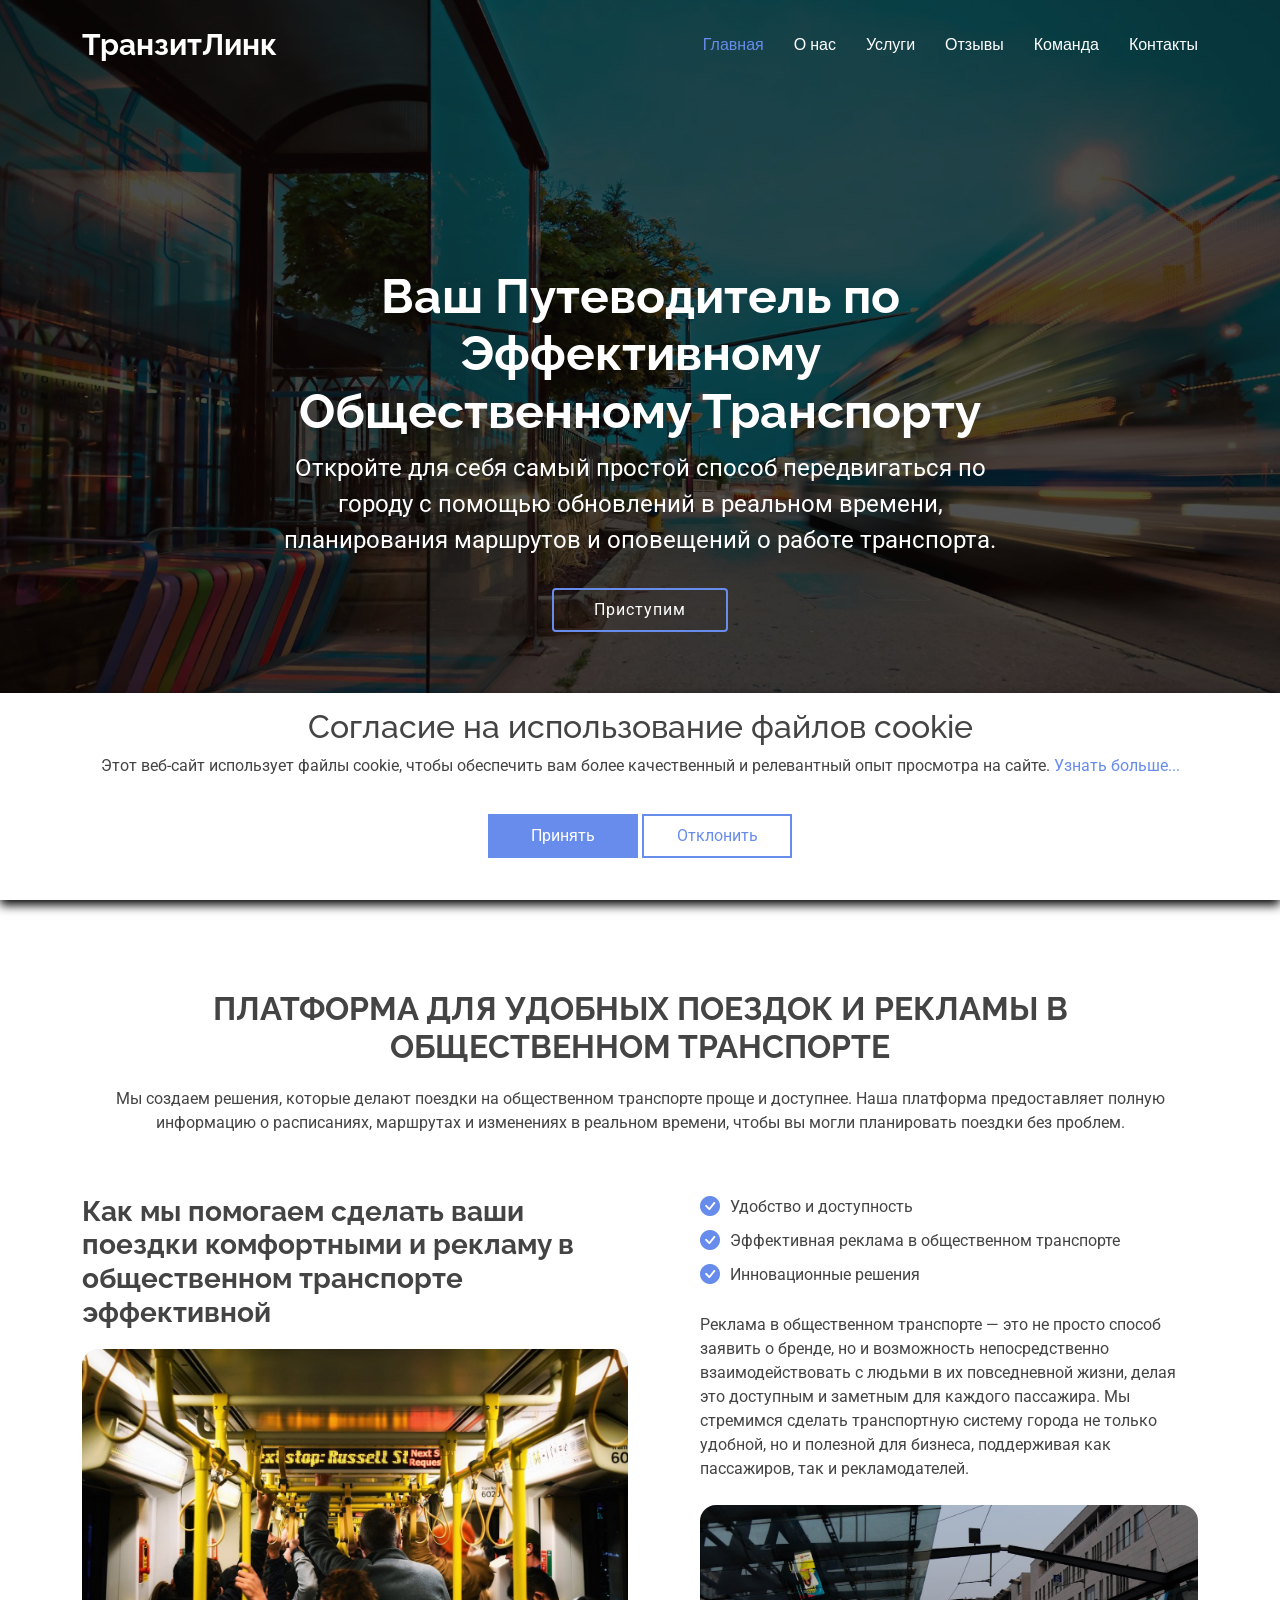
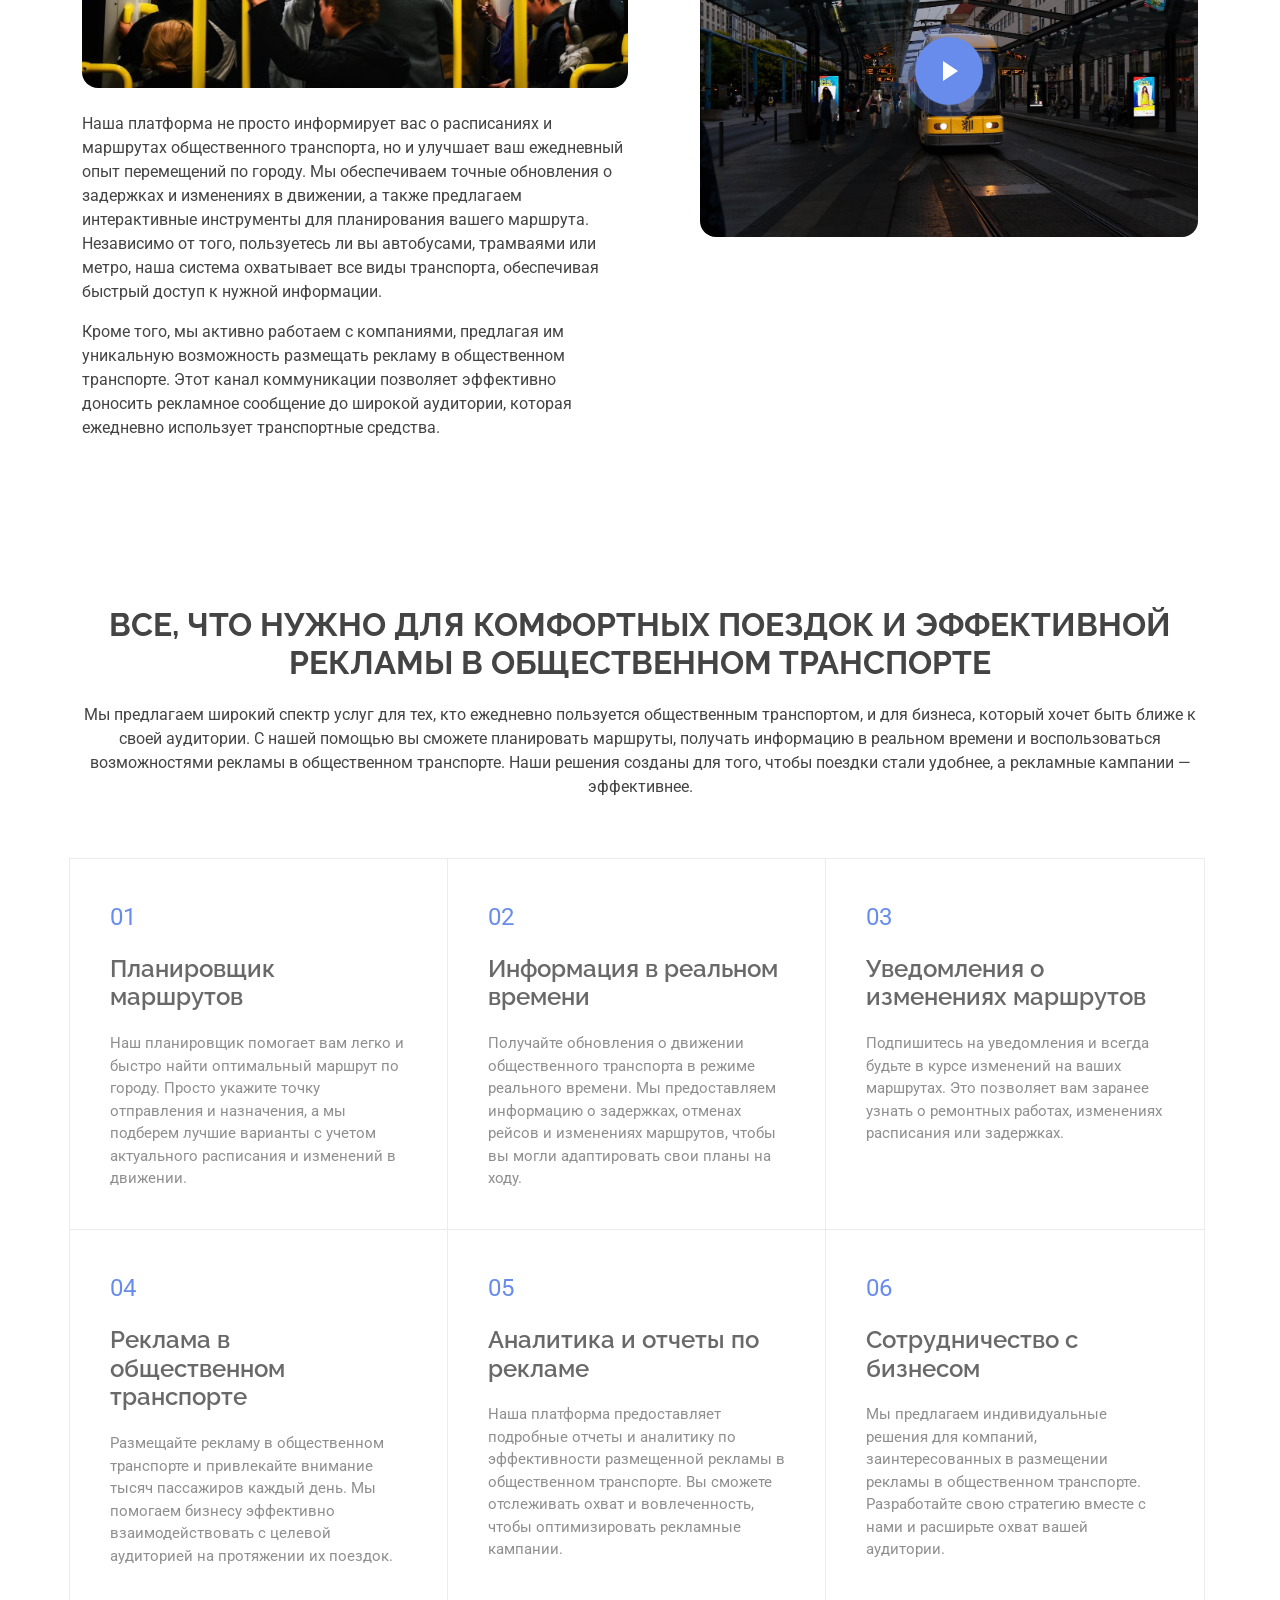
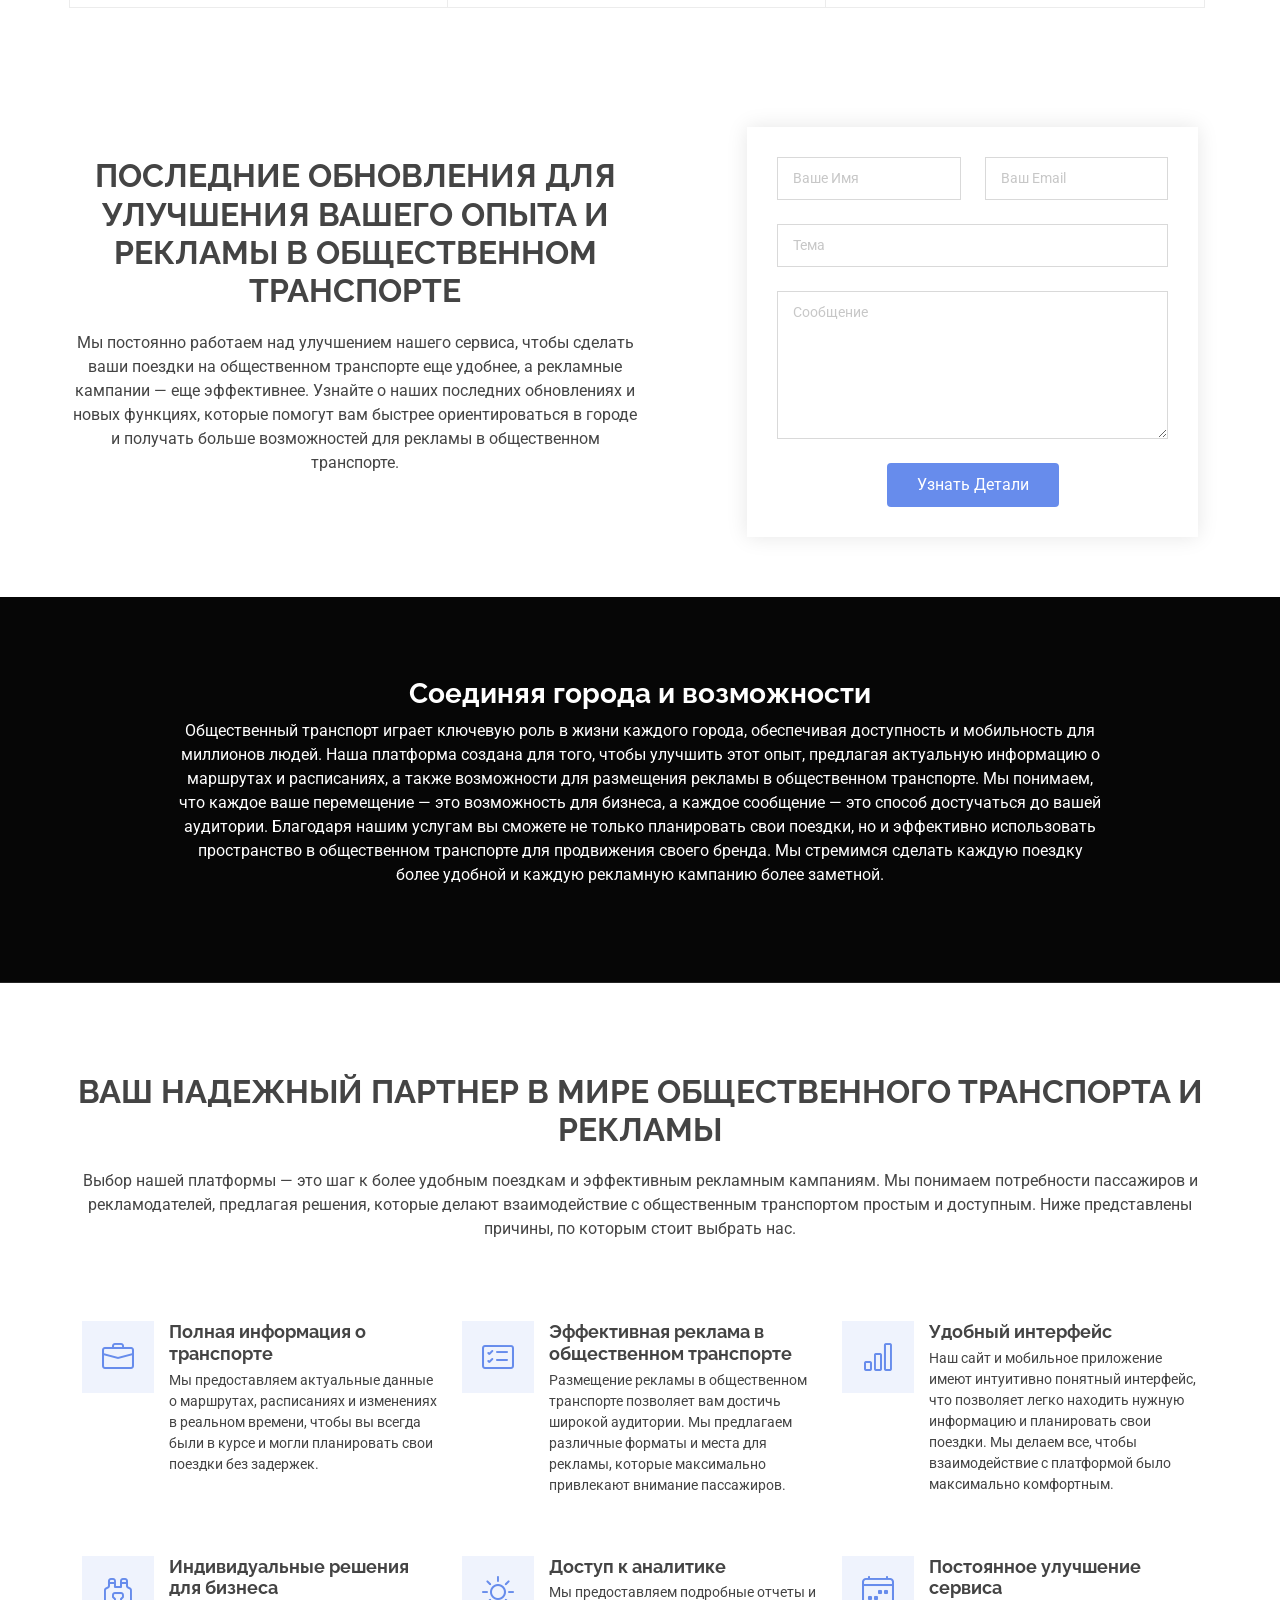
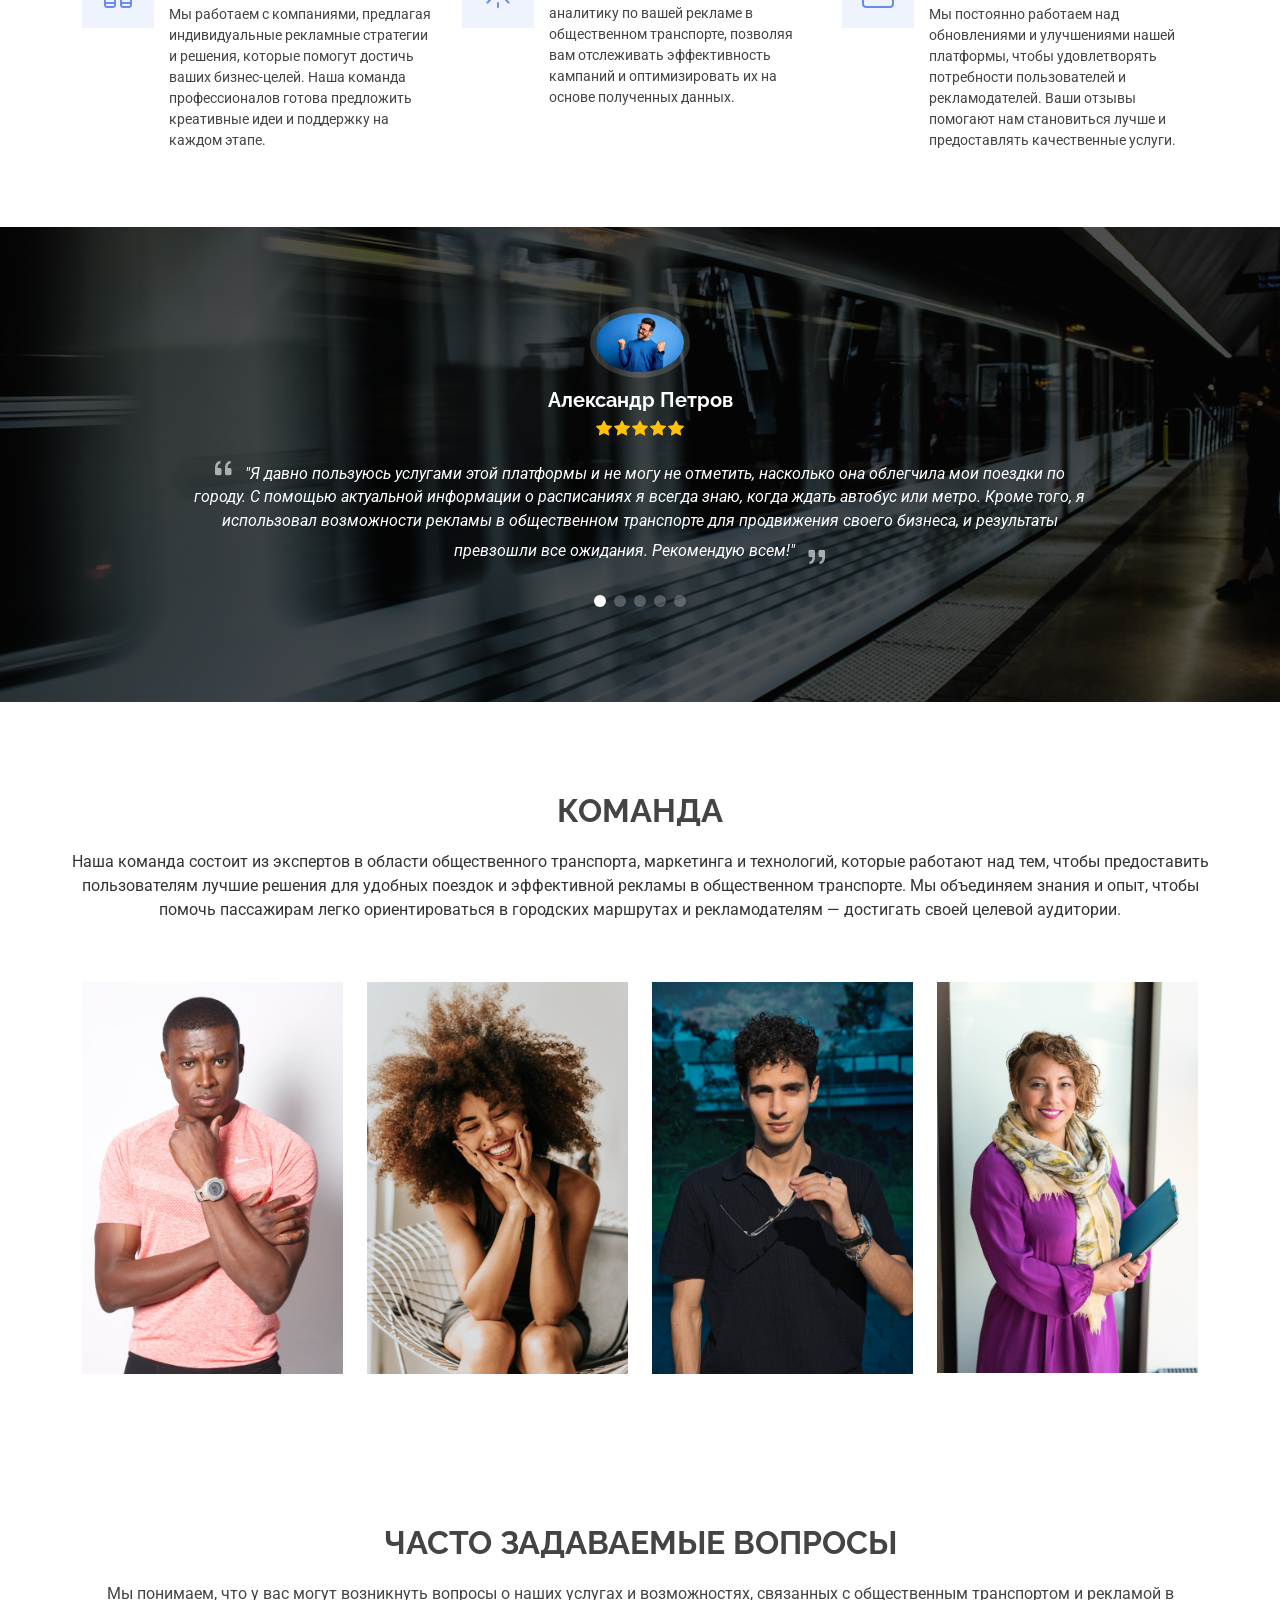
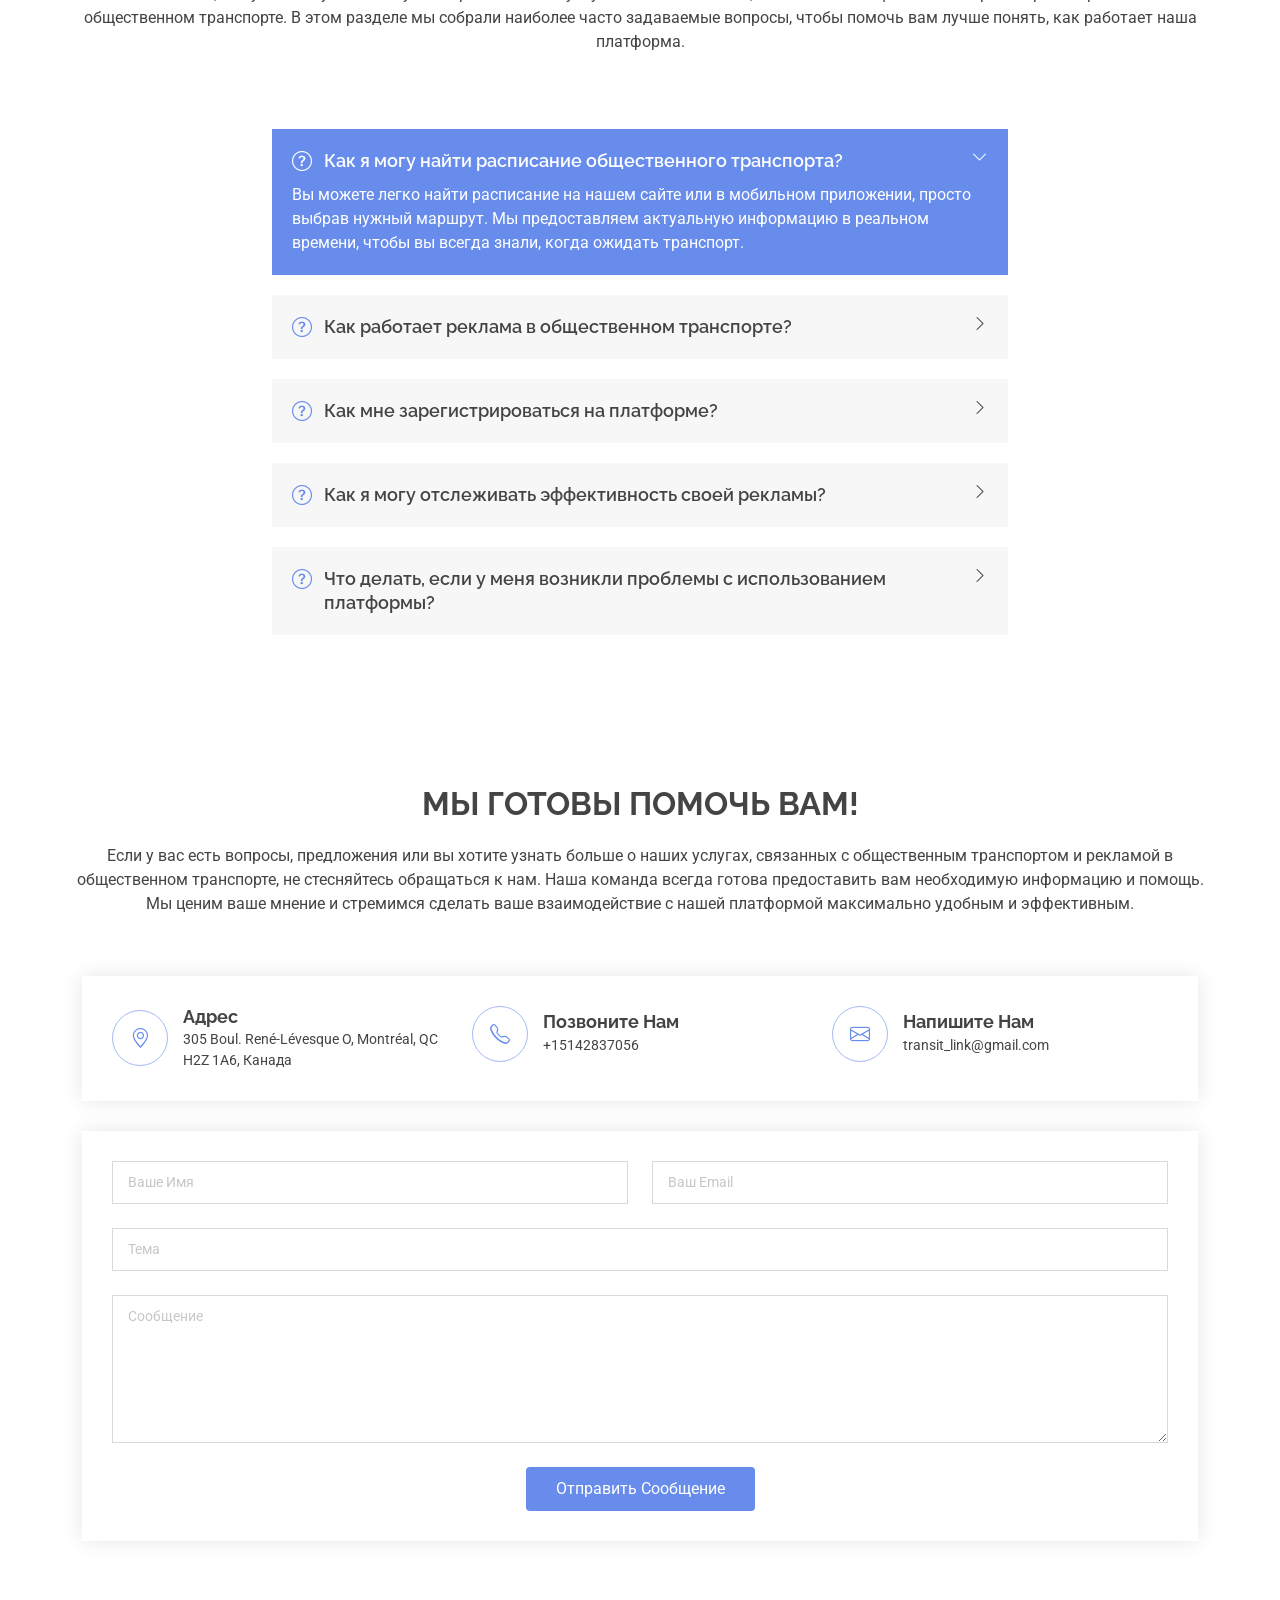
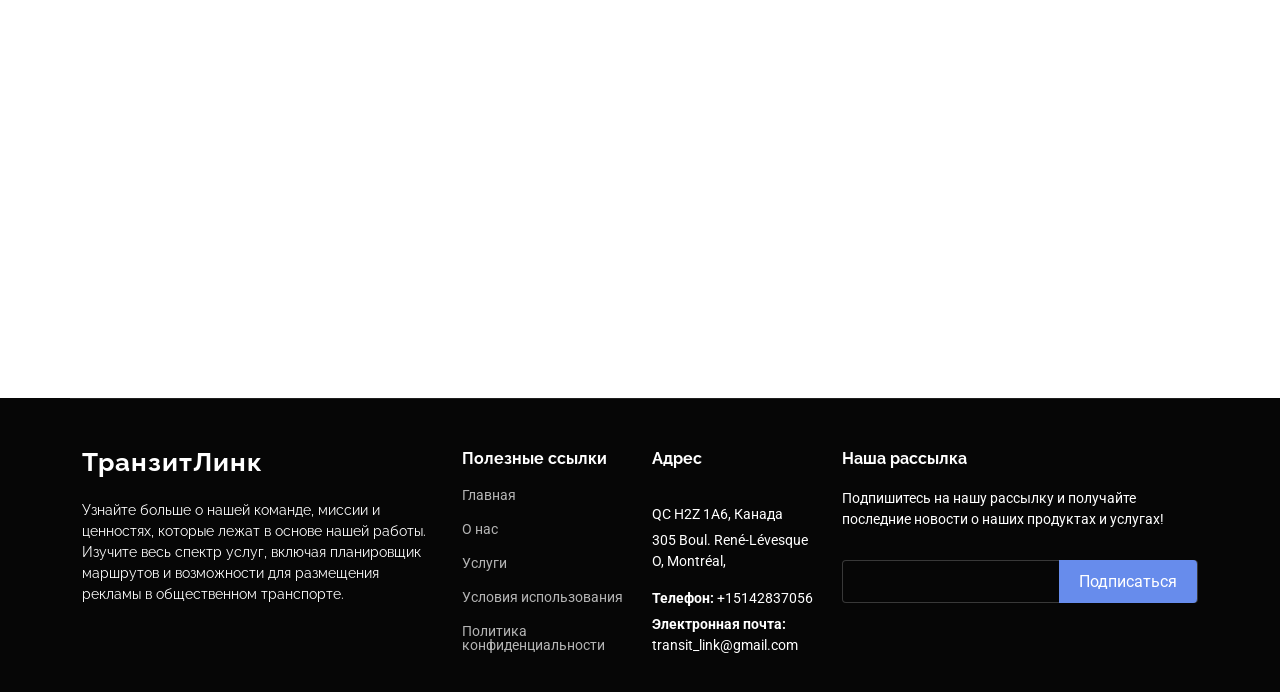
==== commit 028a03f5: "WIP" ====
--- a/index.html
+++ b/index.html
@@ -102,7 +102,6 @@
             <section id="about" class="about section">
                 <!-- Section Title -->
                 <div class="container section-title" data-aos="fade-up">
-                    <span class="description-title">О Нас</span>
                     <h2>
                         Платформа для удобных поездок и рекламы в общественном
                         транспорте
@@ -214,7 +213,6 @@
             <section id="why-us" class="why-us section">
                 <!-- Section Title -->
                 <div class="container section-title" data-aos="fade-up">
-                    <span class="description-title">Наши услуги</span>
                     <h2>
                         Все, что нужно для комфортных поездок и эффективной
                         рекламы в общественном транспорте
@@ -344,7 +342,6 @@
                     <div class="row" style="justify-content: space-between">
                         <!-- Section Title -->
                         <div class="section-title col-md-6" data-aos="fade-up">
-                            <span class="description-title">Консультации</span>
                             <h2>
                                 Последние обновления для улучшения вашего опыта
                                 и рекламы в общественном транспорте
@@ -480,7 +477,6 @@
             <section id="services" class="services section">
                 <!-- Section Title -->
                 <div class="container section-title" data-aos="fade-up">
-                    <span class="description-title">Почему Нас</span>
                     <h2>
                         Ваш надежный партнер в мире общественного транспорта и
                         рекламы
@@ -905,7 +901,6 @@
             <section id="team" class="team section">
                 <!-- Section Title -->
                 <div class="container section-title" data-aos="fade-up">
-                    <span class="description-title">Команда</span>
                     <h2>Команда</h2>
                     <p style="color: #333">
                         Наша команда состоит из экспертов в области
@@ -1014,9 +1009,6 @@
             <section id="faq" class="faq section">
                 <!-- Section Title -->
                 <div class="container section-title" data-aos="fade-up">
-                    <span class="description-title"
-                        >Часто Задаваемые Вопросы</span
-                    >
                     <h2>Часто Задаваемые Вопросы</h2>
                     <p>
                         Мы понимаем, что у вас могут возникнуть вопросы о наших
@@ -1187,7 +1179,6 @@
             >
                 <!-- Section Title -->
                 <div class="container section-title" data-aos="fade-up">
-                    <span class="description-title">Контакты</span>
                     <h2>Мы готовы помочь вам!</h2>
                     <p>
                         Если у вас есть вопросы, предложения или вы хотите
--- a/assets/css/main.css
+++ b/assets/css/main.css
@@ -17,7 +17,7 @@
     --background-color: #ffffff; /* Background color for the entire website, including individual sections */
     --default-color: #444444; /* Default color used for the majority of the text content across the entire website */
     --heading-color: #444444; /* Color for headings, subheadings and title throughout the website */
-    --accent-color: #4eb478; /* Accent color that represents your brand on the website. It's used for buttons, links, and other elements that need to stand out */
+    --accent-color: #678cec; /* Accent color that represents your brand on the website. It's used for buttons, links, and other elements that need to stand out */
     --surface-color: #ffffff; /* The surface color is used as a background of boxed elements within sections, such as cards, icon boxes, or other elements that require a visual separation from the global background. */
     --contrast-color: #ffffff; /* Contrast color for text, ensuring readability against backgrounds of accent, heading, or default colors. */
 }
@@ -25,11 +25,11 @@
 /* Nav Menu Colors - The following color variables are used specifically for the navigation menu. They are separate from the global colors to allow for more customization options */
 :root {
     --nav-color: #ffffff; /* The default color of the main navmenu links */
-    --nav-hover-color: #4eb478; /* Applied to main navmenu links when they are hovered over or active */
+    --nav-hover-color: #678cec; /* Applied to main navmenu links when they are hovered over or active */
     --nav-mobile-background-color: #ffffff; /* Used as the background color for mobile navigation menu */
     --nav-dropdown-background-color: #ffffff; /* Used as the background color for dropdown items that appear when hovering over primary navigation items */
     --nav-dropdown-color: #444444; /* Used for navigation links of the dropdown items in the navigation menu. */
-    --nav-dropdown-hover-color: #4eb478; /* Similar to --nav-hover-color, this color is applied to dropdown navigation links when they are hovered over. */
+    --nav-dropdown-hover-color: #678cec; /* Similar to --nav-hover-color, this color is applied to dropdown navigation links when they are hovered over. */
 }
 
 /* Color Presets - These classes override global colors when applied to any section or element, providing reuse of the sam color scheme. */
@@ -1935,12 +1935,12 @@
     display: none;
 }
 header i {
-    color: #4eb478;
+    color: #678cec;
     font-size: 32px;
     text-align: center;
 }
 header h2 {
-    color: #4eb478;
+    color: #678cec;
     font-weight: 500;
     text-align: center;
 }
@@ -1948,7 +1948,7 @@
     text-align: center;
 }
 .data p a {
-    color: #4eb478;
+    color: #678cec;
     text-decoration: none;
     text-align: center !important;
 }
@@ -1960,10 +1960,10 @@
     text-align: center;
 }
 .buttons .cookie-button {
-    border: 2px solid #4eb478;
+    border: 2px solid #678cec;
     color: #fff;
     padding: 8px 0;
-    background: #4eb478;
+    background: #678cec;
     cursor: pointer;
     width: calc(100% / 2 - 10px);
     transition: all 0.5s ease;
@@ -1972,14 +1972,14 @@
 }
 .buttons #acceptBtn:hover {
     background-color: transparent;
-    color: #4eb478;
+    color: #678cec;
 }
 #declineBtn {
     background-color: #fff;
-    color: #4eb478;
+    color: #678cec;
 }
 #declineBtn:hover {
-    background-color: #4eb478;
+    background-color: #678cec;
     color: #fff;
 }
 /* Footer Style */
